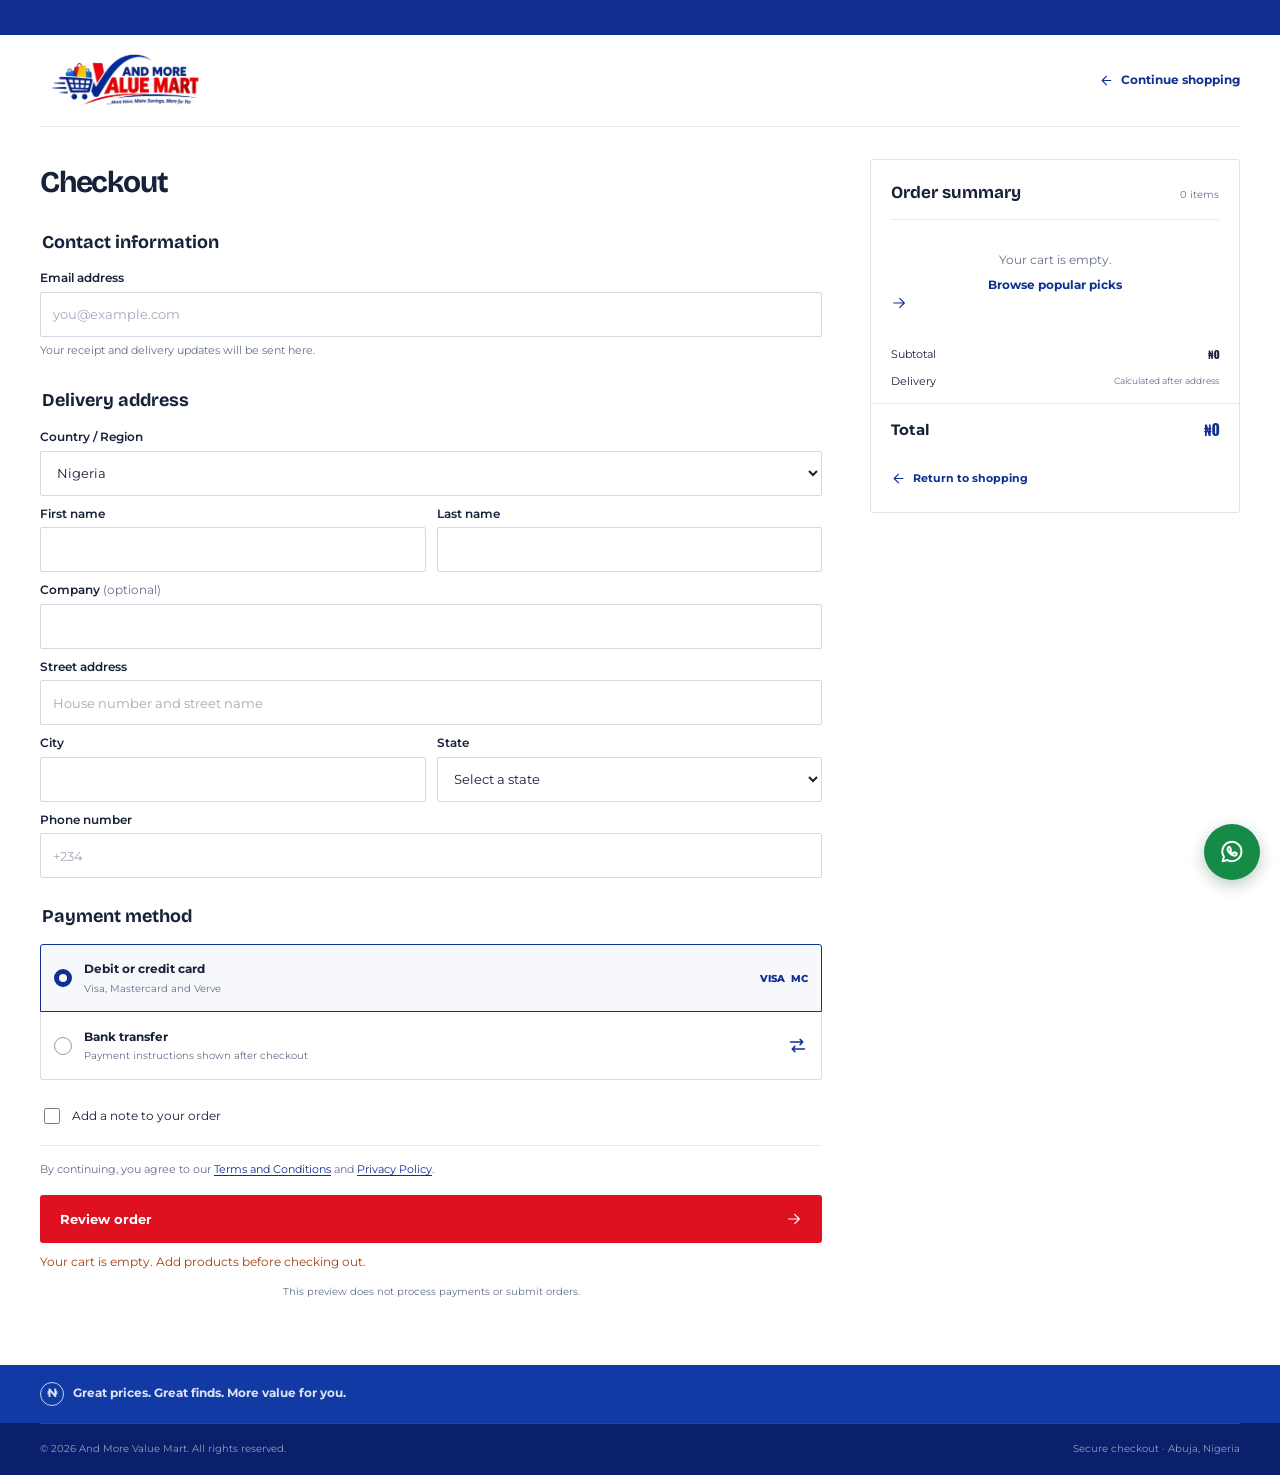
==== checkout.html @ fea3d5b2 "Build And More Value Mart storefront Co-authored-by: Copilot <223556219+Copilot@users.noreply.github" ====
<!doctype html>
<html lang="en">
<head>
  <meta charset="utf-8">
  <meta name="viewport" content="width=device-width, initial-scale=1">
  <meta name="theme-color" content="#102f91">
  <link rel="icon" type="image/png" href="favicon.png">
  <meta name="description" content="Review your And More Value Mart cart and enter your delivery details.">
  <title>Checkout | And More Value Mart</title>
  <link rel="preconnect" href="https://fonts.googleapis.com">
  <link rel="preconnect" href="https://fonts.gstatic.com" crossorigin>
  <link href="https://fonts.googleapis.com/css2?family=Anton&family=Bricolage+Grotesque:opsz,wght@12..96,400..800&family=Montserrat:wght@400;500;600;700;800&display=swap" rel="stylesheet">
  <link rel="stylesheet" href="styles.css">
  <link rel="stylesheet" href="checkout.css">
  <script src="cart-storage.js" defer></script>
  <script src="checkout.js" defer></script>
</head>
<body>
  <div class="announcement checkout-announcement">
    <div class="container announcement-inner">
      <p><a class="announcement-whatsapp" href="https://wa.me/2348033351931" target="_blank" rel="noopener noreferrer" aria-label="Chat with us on WhatsApp at 08033351931"><svg viewBox="0 0 24 24" aria-hidden="true"><path d="M20.1 11.6a8.2 8.2 0 0 1-12 7.3L4 20l1.1-3.9a8.2 8.2 0 1 1 15-4.5Z"/><path d="M8.7 8.1c.2-.4.4-.5.7-.5h.4c.2 0 .4.1.5.4l.7 1.6c.1.2.1.4 0 .6l-.5.6c-.2.2-.2.4 0 .6.4.7 1.1 1.3 1.8 1.7.2.1.4.1.6-.1l.6-.7c.2-.2.4-.2.6-.1l1.5.7c.3.1.4.3.4.5 0 .4-.2 1.1-.7 1.4-.5.4-1.1.5-1.7.3-1-.3-2.1-.8-3.3-1.9-1.2-1.1-1.9-2.3-2.1-3.2-.2-.6 0-1.2.3-1.6Z"/></svg><span>WhatsApp&nbsp; 08033351931</span></a></p>
    </div>
  </div>

  <header class="site-header">
    <div class="container checkout-header">
      <a class="brand" href="index.html" aria-label="And More Value Mart home"><img src="andmoreLogo2.png" alt="And More Value Mart"></a>
      <a class="checkout-back" href="products.html"><svg class="ui-icon arrow-back" viewBox="0 0 24 24" aria-hidden="true"><path d="M19 12H5m7-7-7 7 7 7"></path></svg> Continue shopping</a>
    </div>
  </header>

  <main class="container checkout-main">
    <div class="checkout-layout">
      <section class="checkout-details" aria-labelledby="contact-title">
        <h1 id="contact-title">Checkout</h1>
        <form id="checkout-form">
          <fieldset class="checkout-fieldset">
            <legend>Contact information</legend>
            <label class="field-label" for="email">Email address</label>
            <input id="email" name="email" type="email" autocomplete="email" placeholder="you@example.com" required>
            <p class="field-note">Your receipt and delivery updates will be sent here.</p>
          </fieldset>

          <fieldset class="checkout-fieldset">
            <legend>Delivery address</legend>
            <label class="field-label" for="country">Country / Region</label>
            <select id="country" name="country" autocomplete="country-name" required>
              <option value="Nigeria" selected>Nigeria</option>
            </select>
            <div class="field-row">
              <div><label class="field-label" for="first-name">First name</label><input id="first-name" name="firstName" autocomplete="given-name" required></div>
              <div><label class="field-label" for="last-name">Last name</label><input id="last-name" name="lastName" autocomplete="family-name" required></div>
            </div>
            <label class="field-label" for="company">Company <span>(optional)</span></label>
            <input id="company" name="company" autocomplete="organization">
            <label class="field-label" for="address">Street address</label>
            <input id="address" name="address" autocomplete="street-address" placeholder="House number and street name" required>
            <div class="field-row">
              <div><label class="field-label" for="city">City</label><input id="city" name="city" autocomplete="address-level2" required></div>
              <div><label class="field-label" for="state">State</label>
                <select id="state" name="state" autocomplete="address-level1" required>
                  <option value="">Select a state</option>
                  <option>Abuja (FCT)</option><option>Abia</option><option>Adamawa</option><option>Akwa Ibom</option><option>Anambra</option><option>Bauchi</option><option>Bayelsa</option><option>Benue</option><option>Borno</option><option>Cross River</option><option>Delta</option><option>Ebonyi</option><option>Edo</option><option>Ekiti</option><option>Enugu</option><option>Gombe</option><option>Imo</option><option>Jigawa</option><option>Kaduna</option><option>Kano</option><option>Katsina</option><option>Kebbi</option><option>Kogi</option><option>Kwara</option><option>Lagos</option><option>Nasarawa</option><option>Niger</option><option>Ogun</option><option>Ondo</option><option>Osun</option><option>Oyo</option><option>Plateau</option><option>Rivers</option><option>Sokoto</option><option>Taraba</option><option>Yobe</option><option>Zamfara</option>
                </select>
              </div>
            </div>
            <label class="field-label" for="phone">Phone number</label>
            <input id="phone" name="phone" type="tel" autocomplete="tel" placeholder="+234" required>
          </fieldset>

          <fieldset class="checkout-fieldset payment-fieldset">
            <legend>Payment method</legend>
            <label class="payment-option">
              <input type="radio" name="payment" value="card" checked>
              <span class="radio-mark" aria-hidden="true"></span>
              <span><strong>Debit or credit card</strong><small>Visa, Mastercard and Verve</small></span>
              <span class="payment-card-icons" aria-hidden="true">VISA&nbsp; MC</span>
            </label>
            <label class="payment-option">
              <input type="radio" name="payment" value="transfer">
              <span class="radio-mark" aria-hidden="true"></span>
              <span><strong>Bank transfer</strong><small>Payment instructions shown after checkout</small></span>
              <svg class="ui-icon transfer-icon" viewBox="0 0 24 24" aria-hidden="true"><path d="M4 8h14l-3-3m3 3-3 3M20 16H6l3 3m-3-3 3-3"></path></svg>
            </label>
          </fieldset>

          <label class="order-note"><input type="checkbox" name="orderNote"><span>Add a note to your order</span></label>
          <p class="terms-note">By continuing, you agree to our <a href="#terms">Terms and Conditions</a> and <a href="#privacy">Privacy Policy</a>.</p>
          <button class="button button-red place-order" type="submit">Review order <svg class="ui-icon" aria-hidden="true" viewBox="0 0 24 24"><path d="M4 12h15M13 5l7 7-7 7"></path></svg></button>
          <p class="checkout-message" aria-live="polite"></p>
          <p class="prototype-note">This preview does not process payments or submit orders.</p>
        </form>
      </section>

      <aside class="order-summary" aria-labelledby="summary-title">
        <div class="summary-heading"><h2 id="summary-title">Order summary</h2><span class="summary-count">0 items</span></div>
        <div class="order-items"></div>
        <div class="summary-empty" hidden>
          <p>Your cart is empty.</p>
          <a href="products.html">Browse popular picks <svg class="ui-icon" aria-hidden="true" viewBox="0 0 24 24"><path d="M4 12h15M13 5l7 7-7 7"></path></svg></a>
        </div>
        <div class="summary-totals">
          <div><span>Subtotal</span><strong class="summary-subtotal">₦0</strong></div>
          <div><span>Delivery</span><span>Calculated after address</span></div>
          <div class="summary-total"><strong>Total</strong><strong class="summary-total-amount">₦0</strong></div>
        </div>
        <a class="summary-back" href="products.html"><svg class="ui-icon arrow-back" viewBox="0 0 24 24" aria-hidden="true"><path d="M19 12H5m7-7-7 7 7 7"></path></svg> Return to shopping</a>
      </aside>
    </div>
  </main>

  <footer class="site-footer checkout-footer">
    <div class="footer-benefit"><div class="container footer-benefit-inner"><span class="footer-coin" aria-hidden="true">₦</span><strong>Great prices. Great finds. More value for you.</strong></div></div>
    <div class="container footer-bottom"><span>© 2026 And More Value Mart. All rights reserved.</span><span>Secure checkout · Abuja, Nigeria</span></div>
  </footer>
  <a class="whatsapp-float" href="https://wa.me/2348033351931" target="_blank" rel="noopener noreferrer" aria-label="Chat with And More Value Mart on WhatsApp at 08033351931" title="Chat with us on WhatsApp"><svg viewBox="0 0 24 24" aria-hidden="true"><path d="M20.1 11.6a8.2 8.2 0 0 1-12 7.3L4 20l1.1-3.9a8.2 8.2 0 1 1 15-4.5Z"/><path d="M8.7 8.1c.2-.4.4-.5.7-.5h.4c.2 0 .4.1.5.4l.7 1.6c.1.2.1.4 0 .6l-.5.6c-.2.2-.2.4 0 .6.4.7 1.1 1.3 1.8 1.7.2.1.4.1.6-.1l.6-.7c.2-.2.4-.2.6-.1l1.5.7c.3.1.4.3.4.5 0 .4-.2 1.1-.7 1.4-.5.4-1.1.5-1.7.3-1-.3-2.1-.8-3.3-1.9-1.2-1.1-1.9-2.3-2.1-3.2-.2-.6 0-1.2.3-1.6Z"/></svg></a>
</body>
</html>
---- styles.css ----
:root {
  color-scheme: light;
  --font-body: "Montserrat", "Segoe UI", Arial, sans-serif;
  --font-heading: "Bricolage Grotesque", "Montserrat", sans-serif;
  --font-accent: "Anton", Impact, sans-serif;
  --navy: #102f91;
  --navy-deep: #0b206b;
  --blue: #1d46b8;
  --red: #df101f;
  --green: #188a47;
  --yellow: #ffd21e;
  --ink: #17213a;
  --muted: #64708a;
  --line: #e8ebf2;
  --surface: #f7f8fb;
  --white: #fff;
  --radius: 16px;
  --shadow: 0 12px 32px rgba(21, 39, 84, .09);
  --resize-dur: 300ms;
  --resize-ease: cubic-bezier(0.22, 1, 0.36, 1);
  --digit-dur: 500ms;
  --digit-distance: 8px;
  --digit-stagger: 70ms;
  --digit-blur: 2px;
  --digit-ease: cubic-bezier(0.34, 1.45, 0.64, 1);
  --digit-dir-x: 0;
  --digit-dir-y: 1;
  --badge-slide-dur: 260ms;
  --badge-pop-dur: 500ms;
  --badge-pop-close-dur: 180ms;
  --badge-fade-dur: 400ms;
  --badge-fade-close-dur: 180ms;
  --badge-blur: 2px;
  --badge-offset-x: -8.2px;
  --badge-offset-y: 12.4px;
  --badge-slide-ease: cubic-bezier(0.22, 1, 0.36, 1);
  --badge-pop-ease: cubic-bezier(0.34, 1.36, 0.64, 1);
  --badge-close-ease: cubic-bezier(0.4, 0, 0.2, 1);
  --text-swap-dur: 200ms;
  --text-swap-translate-y: 8px;
  --text-swap-blur: 2px;
  --text-swap-ease: ease-out;
  --dropdown-open-dur: 250ms;
  --dropdown-close-dur: 150ms;
  --dropdown-pre-scale: 0.97;
  --dropdown-closing-scale: 0.99;
  --dropdown-ease: cubic-bezier(0.22, 1, 0.36, 1);
  --modal-open-dur: 250ms;
  --modal-close-dur: 150ms;
  --modal-scale: 0.96;
  --modal-scale-close: 0.96;
  --modal-ease: cubic-bezier(0.22, 1, 0.36, 1);
  --panel-open-dur: 400ms;
  --panel-close-dur: 350ms;
  --panel-translate-y: 100px;
  --panel-blur: 2px;
  --panel-ease: cubic-bezier(0.22, 1, 0.36, 1);
  --page-slide-dur: 200ms;
  --page-fade-dur: 200ms;
  --page-slide-distance: 8px;
  --page-blur: 3px;
  --page-stagger: 0ms;
  --page-exit-enabled: 1;
  --page-slide-ease: cubic-bezier(0.22, 1, 0.36, 1);
  --page-fade-ease: cubic-bezier(0.22, 1, 0.36, 1);
  --icon-swap-dur: 200ms;
  --icon-swap-blur: 2px;
  --icon-swap-start-scale: 0.25;
  --icon-swap-ease: ease-in-out;
  --check-opacity-dur: 550ms;
  --check-rotate-dur: 550ms;
  --check-rotate-from: 80deg;
  --check-bob-dur: 450ms;
  --check-y-amount: 40px;
  --check-blur-dur: 500ms;
  --check-blur-from: 10px;
  --check-path-dur: 550ms;
  --check-path-delay: 80ms;
  --check-ease-out: cubic-bezier(0.22, 1, 0.36, 1);
  --check-ease-opacity: cubic-bezier(0.22, 1, 0.36, 1);
  --check-ease-rotate: cubic-bezier(0.22, 1, 0.36, 1);
  --check-ease-bob: cubic-bezier(0.34, 1.35, 0.64, 1);
  --check-ease-path: cubic-bezier(0.22, 1, 0.36, 1);
  --avatar-lift: -4px;
  --avatar-dur: 320ms;
  --avatar-scale: 1.05;
  --avatar-falloff: 0.45;
  --avatar-ease-in: cubic-bezier(0.22, 1, 0.36, 1);
  --avatar-ease-out: cubic-bezier(0.34, 3.85, 0.64, 1);
  --shake-distance: 6px;
  --shake-overshoot: 4px;
  --shake-dur-a: 80ms;
  --shake-dur-b: 60ms;
  --shake-ease: cubic-bezier(0.22, 1, 0.36, 1);
  --revert-hold: 3000ms;
  --revert-dur: 280ms;
}

* { box-sizing: border-box; }
html { scroll-behavior: smooth; scroll-padding-top: 24px; }
h1, h2, h3, h4, h5, h6 { font-family: var(--font-heading); }
body { margin: 0; color: var(--ink); background: var(--white); font-family: var(--font-body); font-size: 15px; line-height: 1.55; -webkit-font-smoothing: antialiased; }
button, input, select { font: inherit; }
button, a { -webkit-tap-highlight-color: transparent; }
a { color: inherit; text-decoration: none; }
button { color: inherit; }
img { display: block; max-width: 100%; }
.icon-definitions { position: absolute; width: 0; height: 0; overflow: hidden; }
.ui-icon { display: block; width: 16px; height: 16px; flex: 0 0 auto; fill: none; stroke: currentColor; stroke-width: 1.7; stroke-linecap: round; stroke-linejoin: round; }
button > svg { display: block; flex: 0 0 auto; }
.container { width: min(1200px, calc(100% - 48px)); margin-inline: auto; }
.visually-hidden { position: absolute; width: 1px; height: 1px; padding: 0; margin: -1px; overflow: hidden; clip: rect(0, 0, 0, 0); white-space: nowrap; border: 0; }
@view-transition { navigation: auto; }
::view-transition-old(root) { animation: page-transition-out 160ms ease both; }
::view-transition-new(root) { animation: page-transition-in 300ms cubic-bezier(.22, 1, .36, 1) both; }
@keyframes page-transition-out { to { opacity: 0; } }
@keyframes page-transition-in { from { opacity: 0; transform: translateY(8px); } to { opacity: 1; transform: translateY(0); } }

.announcement { background: var(--navy); color: rgba(255,255,255,.92); font-size: 12px; }
.announcement-inner { display: flex; justify-content: flex-end; gap: 30px; min-height: 35px; align-items: center; }
.announcement p { margin: 0; }
.announcement a { color: #ffe15a; font-weight: 700; }
.announcement .announcement-whatsapp { display: inline-flex; align-items: center; gap: 7px; padding: 5px 9px; color: #fff; background: #168a47; border-radius: 3px; font-size: 11px; line-height: 1.2; transition: background .18s, transform .18s; }
.announcement-whatsapp:hover { color: #fff; background: #116d37; transform: translateY(-1px); }
.announcement-whatsapp svg { width: 16px; height: 16px; flex: 0 0 auto; fill: none; stroke: currentColor; stroke-width: 1.7; stroke-linecap: round; stroke-linejoin: round; }
.whatsapp-float { position: fixed; right: 20px; bottom: 20px; z-index: 18; width: 56px; height: 56px; display: grid; place-items: center; color: #fff; background: #168a47; border-radius: 50%; box-shadow: 0 5px 16px rgba(13,73,43,.28); transition: transform .2s, background .2s, box-shadow .2s; }
.whatsapp-float:hover { background: #116d37; box-shadow: 0 8px 20px rgba(13,73,43,.34); transform: translateY(-3px); }
.whatsapp-float:focus-visible { outline: 3px solid #102f91; outline-offset: 3px; }
.whatsapp-float svg { width: 28px; height: 28px; fill: none; stroke: currentColor; stroke-width: 1.7; stroke-linecap: round; stroke-linejoin: round; }

.site-header { position: relative; z-index: 5; background: var(--white); }
.header-main { min-height: 100px; display: flex; align-items: center; gap: 24px; }
.brand { flex: 0 0 195px; display: flex; align-items: center; }
.brand img { width: 182px; height: 86px; object-fit: contain; }
.location-control { position: relative; flex: 0 0 183px; height: 48px; }
.location-picker { width: 100%; height: 48px; min-height: 48px; display: flex; align-items: center; gap: 10px; padding: 0 12px; background: #fff; border: 1px solid var(--line); border-radius: 4px; text-align: left; cursor: pointer; }
.location-icon { width: 19px; height: 19px; color: var(--red); }
.location-copy { display: grid; line-height: 1.3; }
.location-copy small { color: var(--muted); font-size: 10px; }
.location-copy strong { font-size: 12px; font-weight: 700; }
.location-chevron { width: 14px; height: 14px; margin-left: auto; color: var(--navy); transition: transform .18s; }
.location-picker[aria-expanded="true"] .location-chevron, .nav-dropdown-toggle[aria-expanded="true"] .dropdown-chevron { transform: rotate(180deg); }
.location-menu, .nav-dropdown-menu { position: absolute; z-index: 8; top: calc(100% + 5px); left: 0; min-width: 210px; padding: 7px; background: #fff; border: 1px solid var(--line); border-radius: 0 0 3px 3px; box-shadow: 0 10px 24px rgba(15,35,86,.14); }
.location-menu { width: min(320px, calc(100vw - 32px)); }
.t-dropdown {
  transform-origin: top left;
  transform: scale(var(--dropdown-pre-scale));
  opacity: 0;
  pointer-events: none;
  transition:
    transform var(--dropdown-open-dur) var(--dropdown-ease),
    opacity   var(--dropdown-open-dur) var(--dropdown-ease);
  will-change: transform, opacity;
}
.t-dropdown[data-origin="top-right"]     { transform-origin: top right; }
.t-dropdown[data-origin="top-center"]    { transform-origin: top center; }
.t-dropdown[data-origin="bottom-left"]   { transform-origin: bottom left; }
.t-dropdown[data-origin="bottom-center"] { transform-origin: bottom center; }
.t-dropdown[data-origin="bottom-right"]  { transform-origin: bottom right; }
.t-dropdown.is-open { transform: scale(1); opacity: 1; pointer-events: auto; }
.t-dropdown.is-closing {
  transform: scale(var(--dropdown-closing-scale));
  opacity: 0;
  pointer-events: none;
  transition:
    transform var(--dropdown-close-dur) var(--dropdown-ease),
    opacity   var(--dropdown-close-dur) var(--dropdown-ease);
}
@media (prefers-reduced-motion: reduce) { .t-dropdown { transition: none !important; } }
.dropdown-label { display: block; padding: 8px 9px 5px; color: var(--muted); font-size: 10px; font-weight: 700; text-transform: uppercase; letter-spacing: .08em; }
.location-menu button, .nav-dropdown-menu a { width: 100%; display: flex; align-items: center; justify-content: space-between; gap: 10px; padding: 9px; color: var(--ink); background: transparent; border: 0; border-radius: 2px; text-align: left; font-size: 12px; cursor: pointer; }
.location-menu button { align-items: flex-start; }
.location-option-copy { display: grid; gap: 3px; }
.location-option-copy strong { font-size: 12px; line-height: 1.2; }
.location-option-copy small { color: var(--muted); font-size: 10px; line-height: 1.35; }
.location-menu button:hover, .nav-dropdown-menu a:hover { color: var(--navy); background: #f2f5ff; }
.location-search { display: block; padding: 5px 7px 8px; }
.location-search input { width: 100%; min-height: 34px; padding: 0 9px; border: 1px solid var(--line); border-radius: 2px; outline: 0; font-size: 11px; }
.location-search input:focus { border-color: var(--navy); }
.location-no-results { margin: 0; padding: 8px 9px; color: var(--muted); font-size: 11px; }
.search { display: flex; flex: 1; min-width: 100px; height: 48px; background: #f4f5f8; border: 1px solid transparent; border-radius: 4px; overflow: hidden; transition: border-color .2s, box-shadow .2s; }
.search:focus-within { border-color: #9aabdf; box-shadow: 0 0 0 3px rgba(29,70,184,.08); }
.search input { width: 100%; min-width: 0; padding: 0 17px; color: var(--ink); background: transparent; border: 0; outline: 0; font-size: 13px; }
.search input::placeholder { color: #9299aa; }
.search button { display: grid; place-items: center; flex: 0 0 48px; background: transparent; border: 0; cursor: pointer; }
.search svg { width: 20px; fill: none; stroke: var(--navy); stroke-width: 1.8; }
.header-actions { display: flex; align-items: center; gap: 12px; }
.cart-header-total { color: var(--ink); font-size: 12px; font-weight: 700; white-space: nowrap; }
.t-digit-group { display: inline-flex; align-items: baseline; }
.t-digit { display: inline-block; will-change: transform, opacity, filter; }
.t-digit-group.is-animating .t-digit { animation: t-digit-pop-in var(--digit-dur) var(--digit-ease) both; }
.t-digit-group.is-animating .t-digit[data-stagger="1"] { animation-delay: var(--digit-stagger); }
.t-digit-group.is-animating .t-digit[data-stagger="2"] { animation-delay: calc(var(--digit-stagger) * 2); }
@keyframes t-digit-pop-in {
  0% {
    transform: translate(
      calc(var(--digit-distance) * var(--digit-dir-x)),
      calc(var(--digit-distance) * var(--digit-dir-y))
    );
    opacity: 0;
    filter: blur(var(--digit-blur));
  }
  100% { transform: translate(0, 0); opacity: 1; filter: blur(0); }
}
@media (prefers-reduced-motion: reduce) { .t-digit-group .t-digit { animation: none !important; } }
.account-link, .cart-button { height: 44px; display: inline-flex; align-items: center; justify-content: center; }
.account-link { width: 44px; border: 1px solid var(--line); border-radius: 50%; }
.account-link svg, .cart-button svg { width: 20px; height: 20px; fill: none; stroke: var(--navy); stroke-width: 1.7; stroke-linecap: round; stroke-linejoin: round; }
.cart-button { position: relative; gap: 7px; padding: 0 10px; background: transparent; border: 0; cursor: pointer; font-size: 12px; font-weight: 700; }
.cart-count { position: absolute; top: 0; right: 0; display: grid; place-items: center; min-width: 19px; height: 19px; padding: 0 4px; color: #fff; background: var(--red); border: 2px solid #fff; border-radius: 12px; font-size: 10px; }
.menu-toggle { display: none; }
.main-nav { border-top: 1px solid #f0f1f5; border-bottom: 1px solid var(--line); }
.nav-inner { display: flex; align-items: center; justify-content: center; gap: 25px; min-height: 49px; }
.nav-link { position: relative; display: flex; align-items: center; min-height: 34px; padding-inline: 10px; color: #343d55; border-radius: 4px; box-shadow: none; font-size: 12px; font-weight: 700; text-transform: uppercase; letter-spacing: .035em; }
.nav-link:focus-visible { outline: 2px solid #8398dc; outline-offset: 2px; }
.nav-dropdown { position: relative; }
.nav-dropdown-toggle { gap: 6px; padding: 0 10px; background: transparent; border: 0; cursor: pointer; }
.dropdown-chevron { width: 13px; height: 13px; transition: transform .18s; }
.nav-dropdown-menu { top: 100%; min-width: 220px; border-radius: 0 0 3px 3px; }
.nav-dropdown-menu.department-menu { min-width: 285px; }
.nav-dropdown-menu a { min-height: 35px; text-transform: none; letter-spacing: 0; }
.nav-dropdown-menu a.mobile-departments-all { display: none; }
.nav-dropdown-menu .ui-icon { width: 14px; height: 14px; }
.nav-link::after { display: none; }
.nav-link:hover, .nav-link.active, .nav-dropdown-toggle[aria-expanded="true"] { color: var(--navy); background: #eaf0ff; }
.nav-note { color: var(--muted); font-size: 11px; }
.nav-note span { color: #e1aa00; }

.hero { position: relative; width: 100%; min-height: 450px; margin: 0; overflow: hidden; background: #243d57; isolation: isolate; }
.hero-slide { position: absolute; inset: 0; z-index: 0; visibility: hidden; opacity: 0; transition: opacity .55s ease, visibility .55s ease; }
.hero-slide.is-active { visibility: visible; opacity: 1; }
.hero-image, .hero-shade { position: absolute; inset: 0; }
.hero-image { width: 100%; height: 100%; object-fit: cover; object-position: center 48%; transform: scale(1.015); }
.hero-shade { background: linear-gradient(90deg, rgba(9,24,57,.86) 0%, rgba(12,30,61,.7) 38%, rgba(12,30,61,.17) 75%, rgba(12,30,61,.04) 100%); }
.hero-content { position: relative; z-index: 1; width: min(1200px, calc(100% - 48px)); min-height: 100%; max-width: 1200px; display: flex; flex-direction: column; align-items: flex-start; justify-content: center; margin-inline: auto; padding: 48px 0; color: #fff; }
.eyebrow, .promo-kicker, .newsletter-kicker { display: inline-flex; align-items: center; gap: 8px; color: #ffe17c; font-size: 11px; font-weight: 700; text-transform: uppercase; letter-spacing: .12em; }
.eyebrow-dot { width: 7px; height: 7px; border-radius: 50%; background: var(--yellow); box-shadow: 0 0 0 4px rgba(255,210,30,.19); }
h1, h2, h3, p { margin-top: 0; }
.hero h1, .hero h2 { margin: 18px 0 13px; font-family: var(--font-body); font-size: clamp(42px, 5.4vw, 66px); font-weight: 800; line-height: 1.03; letter-spacing: -.055em; }
.hero h1 span, .hero h2 span { color: #ffd83e; }
.hero-content > p { max-width: 390px; margin-bottom: 24px; color: rgba(255,255,255,.88); font-size: 15px; line-height: 1.7; }
.button { min-height: 46px; display: inline-flex; align-items: center; justify-content: center; gap: 16px; padding: 0 20px; border: 0; border-radius: 3px; font-size: 13px; font-weight: 700; cursor: pointer; transition: transform .2s, box-shadow .2s, background .2s; }
.button:hover { transform: translateY(-2px); box-shadow: 0 7px 18px rgba(10,25,60,.18); }
.button-red { color: #fff; background: var(--red); }
.button-red:hover { background: #c70d1a; }
.hero-shop-button, .hero-shop-button:hover { color: #fff; background: var(--green); }
.hero-shop-button:hover { background: #116d37; }
.hero-shop-button { align-self: flex-start; }
.hero-proof { display: flex; align-items: center; gap: 7px; margin-top: 18px; color: rgba(255,255,255,.84); font-size: 11px; }
.hero-proof span { display: grid; place-items: center; width: 17px; height: 17px; color: var(--navy-deep); background: #ffda3b; border-radius: 50%; font-size: 11px; font-weight: 800; }
.hero-badge { position: absolute; right: 40px; bottom: 39px; z-index: 2; display: grid; place-content: center; width: 94px; height: 94px; color: var(--navy); background: var(--yellow); border: 4px solid rgba(255,255,255,.65); border-radius: 50%; box-shadow: 0 6px 20px rgba(0,0,0,.2); text-align: center; transform: rotate(9deg); }
.hero-badge strong { font-family: var(--font-body); font-size: 18px; font-weight: 800; line-height: 1.1; }
.hero-badge span { font-size: 9px; }
.hero-pagination { position: absolute; right: 0; bottom: 9px; left: 0; z-index: 2; display: flex; justify-content: center; gap: 3px; }
.hero-pagination button { width: 30px; height: 26px; display: grid; place-items: center; padding: 0; background: transparent; border: 0; cursor: pointer; }
.hero-pagination button::after { width: 6px; height: 6px; content: ""; background: rgba(255,255,255,.55); border-radius: 8px; transition: width .2s ease, background .2s ease; }
.hero-pagination button[aria-current="true"]::after { width: 22px; background: #fff; }
.hero-pagination button:focus-visible { outline: 2px solid #fff; outline-offset: -2px; border-radius: 3px; }
@media (prefers-reduced-motion: reduce) { .hero-slide, .hero-pagination button::after { transition: none; } }

.benefits { display: grid; grid-template-columns: repeat(3, 1fr); margin-top: 22px; padding: 21px 30px; border: 1px solid var(--line); border-radius: 5px; box-shadow: 0 4px 16px rgba(24,43,86,.035); }
.benefit { display: flex; align-items: center; justify-content: center; gap: 12px; min-width: 0; }
.benefit + .benefit { border-left: 1px solid var(--line); }
.benefit-icon { display: grid; place-items: center; width: 40px; height: 40px; color: var(--navy); background: #eef2ff; border-radius: 50%; font-size: 20px; font-weight: 700; }
.benefit div { display: grid; line-height: 1.4; }
.benefit strong { font-size: 12px; }
.benefit div span { color: var(--muted); font-size: 11px; }

.section { padding-top: 70px; }
.section-heading { display: flex; align-items: end; justify-content: space-between; gap: 24px; margin-bottom: 23px; }
.section-kicker { display: block; margin-bottom: 5px; color: var(--red); font-size: 10px; font-weight: 700; text-transform: uppercase; letter-spacing: .13em; }
.section-heading h2, .newsletter h2 { margin: 0; font-family: var(--font-heading); font-size: 29px; font-weight: 800; line-height: 1.2; letter-spacing: -.04em; }
.breadcrumb { display: flex; align-items: center; gap: 9px; margin-bottom: 24px; color: #8790a3; font-size: 11px; text-transform: uppercase; }
.breadcrumb a { color: var(--navy); font-weight: 700; }
.breadcrumb-chevron { width: 12px; height: 12px; color: #abb3c2; }
.department-directory { min-height: 65vh; padding-bottom: 72px; }
.department-directory .section-heading > p { margin: 0; color: var(--muted); font-size: 12px; }
.department-directory h1, .department-detail h1 { margin: 0; font-family: var(--font-heading); font-size: 31px; font-weight: 800; letter-spacing: -.04em; }
.department-detail { min-height: 65vh; padding-top: 18px; padding-bottom: 72px; }
.department-detail .breadcrumb { margin-bottom: 12px; }
.department-title { margin-bottom: 24px; }
.department-description { margin: 9px 0 0; color: var(--muted); font-size: 14px; }
.department-toast { min-height: 20px; margin: 14px 0 0; color: #21864b; font-size: 12px; }
.department-card { color: var(--ink); text-decoration: none; }
.text-link { display: inline-flex; align-items: center; gap: 8px; color: var(--navy); font-size: 12px; font-weight: 700; }
.text-link:hover { color: var(--red); }
.department-grid { display: grid; grid-template-columns: repeat(4, minmax(0, 1fr)); border-top: 1px solid var(--line); border-left: 1px solid var(--line); }
.department-card { min-width: 0; min-height: 105px; display: flex; flex-direction: column; align-items: center; justify-content: center; gap: 10px; padding: 13px 10px; background: #fff; border: 0; border-right: 1px solid var(--line); border-bottom: 1px solid var(--line); font-size: 12px; font-weight: 600; text-align: center; cursor: pointer; transition: background .18s, color .18s; }
.department-card:hover { color: var(--navy); background: #f5f7fc; }
.department-card small { color: var(--muted); font-size: 10px; font-weight: 500; white-space: nowrap; }
.department-icon { width: 48px; height: 48px; display: grid; place-items: center; color: var(--navy); background: #f5f7fc; }
.department-icon .ui-icon { width: 24px; height: 24px; }
.home-categories { padding-top: 30px; }
.home-categories .section-heading { align-items: center; margin-bottom: 15px; padding-bottom: 12px; border-bottom: 1px solid var(--line); }
.home-categories .section-heading h2 { font-family: var(--font-heading); font-size: 17px; font-weight: 700; letter-spacing: -.02em; text-transform: uppercase; }
.home-category-grid { display: grid; grid-template-columns: repeat(5, minmax(0, 1fr)); border-top: 1px solid var(--line); border-left: 1px solid var(--line); }
.home-category { min-width: 0; min-height: 103px; display: grid; grid-template-columns: 42px minmax(0, 1fr); grid-template-rows: max-content max-content; align-content: center; align-items: center; column-gap: 9px; padding: 12px 10px; border-right: 1px solid var(--line); border-bottom: 1px solid var(--line); transition: background .18s; }
.home-category:hover { background: #f7f9ff; }
.home-category-icon { grid-row: 1 / 3; width: 40px; height: 48px; display: grid; place-items: center; color: var(--navy); background: #f4f6fb; }
.home-category-icon svg { width: 28px; height: 28px; fill: none; stroke: currentColor; stroke-width: 1.6; stroke-linecap: round; stroke-linejoin: round; }
.home-category strong { align-self: end; font-size: 11px; line-height: 1.35; }
.home-category small { align-self: start; color: var(--muted); font-size: 9px; }
.promo-cards { display: grid; grid-template-columns: repeat(3, minmax(0, 1fr)); gap: 18px; margin-top: 23px; }
.promo-card { position: relative; min-height: 142px; display: flex; flex-direction: column; justify-content: flex-end; gap: 2px; padding: 18px 18px 15px; overflow: hidden; color: #fff; background: linear-gradient(115deg, #e96714, #ffae21); border: 1px solid rgba(17,34,72,.14); border-radius: 4px; box-shadow: 0 3px 8px rgba(17,34,72,.19); }
.promo-card::before { position: absolute; inset: 0; content: ""; background: linear-gradient(90deg, rgba(20,25,48,.67), rgba(20,25,48,.05)); }
.promo-snacks { background: linear-gradient(120deg, #a23c12, #f8a329 55%, #84284a); }
.promo-household { background: linear-gradient(120deg, #1d7d79, #9bca85 55%, #2379b2); }
.promo-card-art { position: absolute; top: 50%; right: 20px; z-index: 1; font-size: 64px; filter: drop-shadow(0 6px 6px rgba(20,25,48,.22)); transform: translateY(-50%); }
.promo-card strong, .promo-card small { position: relative; z-index: 1; }
.promo-card strong { font-family: var(--font-heading); font-size: 15px; }
.promo-card small { max-width: 190px; color: rgba(255,255,255,.82); font-size: 10px; }
.category-card { min-width: 0; display: flex; flex-direction: column; align-items: flex-start; padding: 15px 16px 14px; overflow: hidden; background: #f7f8fc; border: 1px solid transparent; border-radius: 5px; text-align: left; cursor: pointer; transition: transform .2s, border-color .2s, box-shadow .2s; }
.category-card:hover { border-color: #dce3f6; box-shadow: var(--shadow); transform: translateY(-3px); }
.category-art { width: 100%; height: 99px; display: flex; align-items: center; justify-content: center; gap: 6px; margin-bottom: 13px; background: linear-gradient(135deg, #eaf0ff, #fff4e5); border-radius: 3px; font-size: 43px; }
.category-art span:nth-child(2) { margin-top: -19px; font-size: 36px; }
.category-drinks .category-art { background: linear-gradient(135deg, #e3f5ff, #eff4ff); }
.category-snacks .category-art { background: linear-gradient(135deg, #fff1db, #ffe9eb); }
.category-home .category-art { background: linear-gradient(135deg, #e9f4ed, #e9efff); }
.category-name { display: flex; align-items: center; justify-content: space-between; width: 100%; color: var(--ink); font-size: 14px; font-weight: 700; }
.category-name span { color: var(--navy); font-size: 16px; }
.category-caption { margin-top: 2px; color: var(--muted); font-size: 11px; }

.promo { position: relative; min-height: 290px; display: flex; align-items: center; margin-top: 63px; overflow: hidden; color: #fff; background: linear-gradient(110deg, #12399e 0%, #1d4bc3 55%, #2b58c2 100%); border-radius: 5px; }
.promo::before, .promo::after { position: absolute; content: ""; border: 1px solid rgba(255,255,255,.09); border-radius: 50%; pointer-events: none; }
.promo::before { width: 490px; height: 490px; top: -240px; right: -44px; }
.promo::after { width: 390px; height: 390px; top: -190px; right: 8px; }
.promo-copy { position: relative; z-index: 1; width: 55%; padding: 42px 0 42px 52px; }
.promo-kicker { color: #ffdf57; }
.promo h2 { margin: 9px 0 9px; font-family: var(--font-heading); font-size: 33px; line-height: 1.16; letter-spacing: -.045em; }
.promo p { max-width: 370px; margin-bottom: 17px; color: rgba(255,255,255,.82); font-size: 13px; }
.button-white { color: var(--navy); background: white; }
.button-white:hover { background: #fff5cc; }
.promo-art { position: absolute; top: 0; right: 9%; width: 41%; height: 100%; display: grid; place-items: center; }
.promo-bag { position: relative; z-index: 1; width: 212px; height: 218px; display: flex; flex-direction: column; align-items: center; justify-content: center; color: var(--navy); background: linear-gradient(155deg, #fff 0%, #f0f2f7 100%); border: 7px solid #e6e9f1; border-radius: 20px 20px 38px 38px; box-shadow: 0 18px 30px rgba(5,20,70,.28); transform: rotate(-6deg); }
.promo-bag::before { position: absolute; top: -31px; left: 50%; width: 61px; height: 42px; content: ""; border: 8px solid #e9edf6; border-bottom: 0; border-radius: 30px 30px 0 0; transform: translateX(-50%); }
.promo-bag span { font-size: 12px; font-weight: 800; }
.promo-bag strong { color: var(--red); font-family: var(--font-accent); font-size: 22px; font-weight: 400; letter-spacing: .01em; }
.promo-bag i { margin-top: 5px; color: var(--muted); font-size: 9px; }
.promo-produce { position: absolute; z-index: 2; display: grid; place-items: center; width: 60px; height: 60px; background: #fff; border-radius: 50%; box-shadow: 0 6px 16px rgba(4,20,62,.22); font-size: 34px; }
.produce-one { bottom: 37px; left: 9%; }
.produce-two { top: 44px; left: 12%; }
.produce-three { right: 7%; bottom: 49px; }
.promo-sparkle { position: absolute; color: #ffdb4a; font-size: 29px; }
.sparkle-one { top: 41px; right: 10%; }
.sparkle-two { bottom: 45px; left: 4%; font-size: 19px; }
.promo-stamp { position: absolute; z-index: 2; top: 27px; right: 36px; display: grid; place-content: center; width: 69px; height: 69px; color: #fff; background: var(--red); border: 3px dashed rgba(255,255,255,.75); border-radius: 50%; font-size: 11px; font-weight: 800; line-height: 1.2; text-align: center; transform: rotate(11deg); }

.products-section { padding-top: 24px; padding-bottom: 75px; }
.products-heading { margin-bottom: 15px; }
.products-heading .section-kicker { display: none; }
.products-heading h1, .products-heading h2 { margin: 0; font-family: var(--font-heading); font-size: 18px; letter-spacing: 0; text-transform: uppercase; }
.products-toolbar { min-height: 44px; display: flex; align-items: center; justify-content: space-between; gap: 14px; margin-bottom: 14px; padding: 5px 12px; background: #f5f6fb; }
.product-view-controls { display: flex; align-items: center; gap: 3px; }
.view-button { width: 29px; height: 30px; display: grid; place-items: center; padding: 0; color: #a7afc1; background: transparent; border: 0; cursor: pointer; }
.view-button .ui-icon, .view-button svg { width: 15px; height: 15px; fill: none; stroke: currentColor; stroke-width: 1.7; stroke-linecap: round; stroke-linejoin: round; }
.view-button.is-active { color: var(--navy); }
.toolbar-controls { display: flex; align-items: center; gap: 14px; }
.sort-control { display: flex; align-items: center; gap: 9px; color: var(--muted); font-size: 12px; }
.sort-control select, .show-control select { padding: 6px 20px 6px 8px; color: var(--ink); background: transparent; border: 0; border-radius: 2px; font-size: 11px; }
.show-control { display: flex; align-items: center; gap: 7px; padding-left: 13px; border-left: 1px solid #e3e6ee; color: var(--muted); font-size: 11px; }
.products-toolbar .search-status { flex: 1; min-height: 0; margin: 0; color: var(--muted); font-size: 11px; text-align: center; white-space: nowrap; }
.t-text-swap {
  display: inline-block;
  transform: translateY(0);
  filter: blur(0);
  opacity: 1;
  transition:
    transform var(--text-swap-dur) var(--text-swap-ease),
    filter    var(--text-swap-dur) var(--text-swap-ease),
    opacity   var(--text-swap-dur) var(--text-swap-ease);
  will-change: transform, filter, opacity;
}
.t-text-swap.is-exit {
  transform: translateY(calc(var(--text-swap-translate-y) * -1));
  filter: blur(var(--text-swap-blur));
  opacity: 0;
}
.t-text-swap.is-enter-start {
  transform: translateY(var(--text-swap-translate-y));
  filter: blur(var(--text-swap-blur));
  opacity: 0;
  transition: none;
}
@media (prefers-reduced-motion: reduce) { .t-text-swap { transition: none !important; } }
.products-toolbar .search-status:empty { display: none; }
.product-grid { display: grid; grid-template-columns: repeat(4, minmax(0, 1fr)); border-top: 1px solid var(--line); border-left: 1px solid var(--line); border-radius: 5px; overflow: hidden; }
.product-card { min-width: 0; padding: 12px; background: #fff; border-right: 1px solid var(--line); border-bottom: 1px solid var(--line); transition: background .2s; }
.product-card.in-cart { background: #cfddff; box-shadow: inset 0 0 0 2px #526fca; }
.product-card:hover { position: relative; z-index: 1; background: #fff; box-shadow: 0 4px 22px rgba(16,47,145,.08); }
.product-card.in-cart:hover { background: #cfddff; box-shadow: inset 0 0 0 2px #526fca, 0 4px 22px rgba(16,47,145,.08); }
.product-visual { position: relative; height: 176px; display: grid; place-items: center; overflow: hidden; border-radius: 3px; }
.product-visual::before { position: absolute; width: 132px; height: 132px; content: ""; background: rgba(255,255,255,.44); border-radius: 50%; }
.visual-noodles { background: linear-gradient(145deg, #fff1d2, #ffc94d); }
.visual-malt { background: linear-gradient(145deg, #fff4da, #e9b837); }
.visual-cookies { background: linear-gradient(145deg, #fff0e8, #e8c1ac); }
.visual-clean { background: linear-gradient(145deg, #e6f4f2, #a5dad3); }
.visual-rice { background: linear-gradient(145deg, #f8f2e4, #d9c8a4); }
.visual-juice { background: linear-gradient(145deg, #fff1db, #ffb84e); }
.visual-crisps { background: linear-gradient(145deg, #ffe6dd, #f7ae68); }
.visual-towels { background: linear-gradient(145deg, #edf2ff, #c3d1fa); }
.visual-tomato { background: linear-gradient(145deg, #ffe8d9, #ff9a72); }
.visual-wafer { background: linear-gradient(145deg, #f5e1d0, #bd855b); }
.visual-grape { background: linear-gradient(145deg, #f0e2ff, #c1a0e9); }
.visual-dish { background: linear-gradient(145deg, #e3f7f1, #93d6c5); }
.product-emoji { position: relative; z-index: 1; font-size: 76px; filter: drop-shadow(0 10px 7px rgba(33,38,51,.14)); transition: transform .25s; }
.product-card:hover .product-emoji { transform: translateY(-4px) scale(1.05); }
.pack-label { display: none; }
.product-tag { position: absolute; z-index: 2; top: 10px; left: 10px; padding: 5px 7px; color: #fff; background: var(--red); border-radius: 4px; font-size: 8px; font-weight: 700; letter-spacing: .05em; }
.product-tag.tag-blue { background: #2582ce; }
.product-info { padding: 12px 2px 2px; }
.stock { display: flex; align-items: center; gap: 5px; margin-bottom: 7px; color: #27884b; font-size: 10px; font-weight: 600; text-transform: uppercase; }
.stock i { width: 6px; height: 6px; background: #32b868; border-radius: 50%; }
.product-info h3 { min-height: 40px; margin: 0 0 10px; font-size: 13px; font-weight: 600; line-height: 1.45; }
.product-bottom { display: flex; align-items: center; justify-content: space-between; gap: 7px; }
.price { color: var(--red); font-family: var(--font-accent); font-size: 16px; font-weight: 400; letter-spacing: .01em; white-space: nowrap; }
.add-button { display: inline-flex; align-items: center; gap: 5px; padding: 7px 10px; color: var(--navy); background: #fff; border: 1px solid #d5def7; border-radius: 3px; font-size: 10px; font-weight: 700; cursor: pointer; transition: color .2s, background .2s, border-color .2s; white-space: nowrap; }
.add-button[hidden] { display: none; }
.add-button .ui-icon { width: 15px; height: 15px; }
.add-button:hover { color: #fff; background: var(--navy); border-color: var(--navy); }
.product-card-quantity { display: flex; align-items: center; gap: 7px; min-height: 32px; padding: 2px 3px; border: 1px solid #d5def7; border-radius: 3px; }
.product-card-quantity[hidden] { display: none; }
.product-card.in-cart .product-card-quantity { animation: quantity-control-in 180ms cubic-bezier(.22, 1, .36, 1) both; }
@keyframes quantity-control-in { from { opacity: 0; transform: scale(.94); } to { opacity: 1; transform: scale(1); } }
@media (prefers-reduced-motion: reduce) { .product-card.in-cart .product-card-quantity { animation: none !important; } }
.product-card-quantity button, .quantity-control button { display: inline-flex; align-items: center; justify-content: center; padding: 0; line-height: 0; }
.product-card-quantity button { width: 28px; height: 28px; color: var(--navy); background: #f3f6ff; border: 0; border-radius: 2px; cursor: pointer; }
.product-card-quantity button:hover { color: #fff; background: var(--navy); }
.product-card-quantity button .ui-icon, .quantity-control button .ui-icon { width: 14px; height: 14px; margin: 0; }
.product-card-quantity span { min-width: 16px; font-size: 12px; font-weight: 700; text-align: center; }
.products-footer { display: flex; align-items: center; justify-content: space-between; margin-top: 17px; color: var(--muted); font-size: 11px; }
.pagination { display: flex; align-items: center; justify-content: center; gap: 5px; margin: 23px 0 0; }
.page-button { min-width: 30px; height: 30px; display: grid; place-items: center; padding: 0 8px; color: var(--navy); background: #fff; border: 1px solid var(--line); border-radius: 3px; font-size: 11px; cursor: pointer; }
.page-button[aria-current="page"] { color: #fff; background: var(--navy); border-color: var(--navy); }
.page-button:disabled { color: #b7bdca; cursor: default; }
.product-grid.is-compact { grid-template-columns: repeat(6, minmax(0, 1fr)); }
.product-grid.is-compact .product-card { padding: 8px; }
.product-grid.is-compact .product-visual { height: 120px; }
.product-grid.is-list { grid-template-columns: 1fr; }
.product-grid.is-list .product-card { display: grid; grid-template-columns: 135px 1fr; gap: 14px; align-items: center; }
.product-grid.is-list .product-visual { height: 112px; }
.product-grid.is-list .product-info h3 { min-height: auto; }
.empty-state { padding: 45px 20px; border: 1px dashed #cbd2e2; border-radius: 10px; text-align: center; }
.empty-state > span { display: block; color: #9da9c0; font-size: 37px; }
.empty-state strong { display: block; margin-top: 6px; font-family: var(--font-heading); font-size: 18px; }
.empty-state p { margin: 6px 0 15px; color: var(--muted); font-size: 13px; }
.clear-filters { padding: 9px 14px; color: var(--navy); background: #eff3ff; border: 0; border-radius: 6px; font-size: 12px; font-weight: 700; cursor: pointer; }

.newsletter { background: #f6f7fb; border-top: 1px solid #eef0f6; }
.newsletter-inner { position: relative; min-height: 185px; display: flex; align-items: center; justify-content: space-between; gap: 30px; }
.newsletter-kicker { color: var(--red); font-size: 9px; }
.newsletter h2 { margin: 5px 0; font-size: 25px; }
.newsletter p { margin: 0; color: var(--muted); font-size: 12px; }
.newsletter-form { width: min(465px, 48%); display: flex; gap: 8px; padding: 5px; background: #fff; border: 1px solid #e4e7ef; border-radius: 4px; box-shadow: 0 4px 13px rgba(24,43,86,.04); }
.newsletter-form .button:hover { transform: none; box-shadow: none; }
.newsletter-form input { width: 100%; min-width: 0; padding: 0 10px; border: 0; outline: 0; font-size: 12px; }
.newsletter-form .button { min-height: 42px; flex: 0 0 auto; padding: 0 14px; font-size: 11px; }
.newsletter-message { position: absolute; right: 0; bottom: 15px; color: #25884c !important; }

.site-footer { color: rgba(255,255,255,.86); background: var(--navy-deep); }
.footer-benefit { background: #123aa5; }
.footer-benefit-inner { min-height: 58px; display: flex; align-items: center; gap: 9px; font-size: 12px; }
.footer-coin { display: grid; place-items: center; width: 24px; height: 24px; border: 1px solid rgba(255,255,255,.75); border-radius: 50%; font-weight: 700; }
.footer-main { display: grid; grid-template-columns: 1.35fr 1fr 1.45fr 1fr; gap: 45px; padding-top: 35px; padding-bottom: 28px; }
.footer-brand { align-self: start; width: 150px; height: 80px; display: flex; align-items: center; padding: 4px; overflow: hidden; background: #fff; border-radius: 3px; }
.footer-brand img { width: 100%; height: 100%; object-fit: contain; }
.footer-column { display: flex; flex-direction: column; align-items: flex-start; gap: 7px; color: rgba(255,255,255,.68); font-size: 11px; }
.footer-column h2 { margin: 0 0 5px; color: #fff; font-family: var(--font-heading); font-size: 13px; }
.footer-column a:hover { color: #ffe06a; }
.footer-social p { margin: 0; }
.social-links { display: flex; gap: 8px; margin-top: 4px; }
.social-links a { width: 27px; height: 27px; display: grid; place-items: center; color: var(--navy-deep); background: #fff; border-radius: 50%; font-size: 13px; font-weight: 800; }
.footer-bottom { min-height: 49px; display: flex; align-items: center; justify-content: space-between; border-top: 1px solid rgba(255,255,255,.17); color: rgba(255,255,255,.56); font-size: 10px; }

.cart-backdrop { position: fixed; z-index: 19; inset: 0; background: rgba(8,19,48,.46); opacity: 0; transition: opacity .25s; }
.cart-backdrop.visible { opacity: 1; }
.cart-drawer { position: fixed; z-index: 20; top: 0; right: 0; bottom: 0; width: min(430px, 100%); display: flex; flex-direction: column; padding: 25px; background: #fff; box-shadow: -15px 0 45px rgba(8,19,48,.16); transform: translateX(105%); transition: transform .28s ease; }
.cart-drawer.open { transform: translateX(0); }
.drawer-header { display: flex; align-items: center; justify-content: space-between; padding-bottom: 19px; border-bottom: 1px solid var(--line); }
.drawer-header h2 { margin: 0; font-family: var(--font-heading); font-size: 22px; }
.drawer-count { color: var(--muted); font-family: var(--font-body); font-size: 13px; font-weight: 500; }
.drawer-close { width: 36px; height: 36px; display: grid; place-items: center; background: #f5f6fa; border: 0; border-radius: 3px; font-size: 24px; cursor: pointer; }
.drawer-items { flex: 1; overflow: auto; }
.drawer-empty { margin-top: 25px; color: var(--muted); font-size: 13px; text-align: center; }
.drawer-item { display: grid; grid-template-columns: 55px 1fr auto; align-items: center; gap: 12px; padding: 15px 0; border-bottom: 1px solid var(--line); }
.drawer-product-icon { display: grid; place-items: center; height: 55px; background: #f2f4fa; border-radius: 8px; font-size: 29px; }
.drawer-product-name { display: block; font-size: 12px; font-weight: 700; }
.drawer-unit-price { display: block; margin-top: 3px; color: var(--muted); font-size: 11px; }
.quantity-control { display: flex; align-items: center; gap: 9px; margin-top: 7px; }
.quantity-control button { width: 28px; height: 28px; flex: 0 0 28px; color: var(--navy); background: #f1f3f8; border: 0; border-radius: 3px; cursor: pointer; }
.quantity-control span { min-width: 12px; font-size: 11px; text-align: center; }
.drawer-line-total { align-self: start; padding-top: 3px; color: var(--navy); font-size: 12px; font-weight: 700; white-space: nowrap; }
.drawer-footer { padding-top: 18px; border-top: 1px solid var(--line); }
.drawer-total { display: flex; justify-content: space-between; font-size: 14px; font-weight: 700; }
.drawer-total strong { color: var(--navy); font-family: var(--font-accent); font-size: 18px; font-weight: 400; letter-spacing: .01em; }
.drawer-footer > p { margin: 4px 0 15px; color: var(--muted); font-size: 11px; }
.checkout-button { width: 100%; justify-content: space-between; }
.whatsapp-order-button { width: 100%; justify-content: center; margin-top: 8px; color: #fff; background: #168a47; }
.whatsapp-order-button:hover { color: #fff; background: #116d37; }
.whatsapp-order-button[hidden] { display: none; }
.continue-shopping { width: 100%; margin-top: 10px; padding: 9px; color: var(--navy); background: transparent; border: 0; font-size: 12px; font-weight: 700; cursor: pointer; }
.toast { position: fixed; z-index: 30; right: 24px; bottom: 24px; padding: 13px 18px; color: #fff; background: #17213a; border-radius: 8px; box-shadow: var(--shadow); font-size: 12px; opacity: 0; pointer-events: none; transform: translateY(10px); transition: opacity .2s, transform .2s; }
.toast.visible { opacity: 1; transform: translateY(0); }
.no-scroll { overflow: hidden; }

@media (max-width: 920px) {
  .container { width: min(100% - 36px, 760px); }
  .header-main { min-height: 84px; gap: 15px; }
  .brand { flex-basis: 145px; }
  .brand img { width: 142px; height: 72px; }
  .location-control { flex-basis: 155px; }
  .location-picker { padding: 0 8px; }
  .nav-inner { gap: 20px; }
  .nav-note { display: none; }
  .hero { min-height: 405px; }
  .hero-content { width: min(100% - 36px, 760px); padding: 56px 0 58px; }
  .home-category-grid { grid-template-columns: repeat(4, minmax(0, 1fr)); }
  .promo-cards { gap: 12px; }
  .promo-card { min-height: 132px; padding-inline: 12px; }
  .promo-card-art { right: 9px; font-size: 51px; }
  .benefits { padding-inline: 15px; }
  .benefit { gap: 8px; }
  .benefit-icon { width: 34px; height: 34px; }
  .product-grid { grid-template-columns: repeat(3, minmax(0, 1fr)); }
  .product-visual { height: 165px; }
  .footer-main { grid-template-columns: 1fr 1fr; gap: 28px; }
}

@media (max-width: 640px) {
  .container { width: calc(100% - 32px); }
  .announcement-inner { justify-content: center; min-height: 32px; }
  .announcement-inner p { font-size: 10px; }
  .header-main { min-height: 75px; display: grid; grid-template-columns: minmax(112px, .65fr) minmax(0, 1fr) auto; gap: 8px; padding-top: 3px; padding-bottom: 9px; }
  .brand { width: 130px; grid-column: 1; grid-row: 1; }
  .brand img { width: 128px; height: 68px; }
  .header-actions { grid-column: 2; grid-row: 1; gap: 5px; }
  .cart-header-total { font-size: 10px; }
  .account-link { width: 37px; height: 37px; }
  .account-link svg, .cart-button svg { width: 18px; height: 18px; }
  .cart-button { width: 39px; height: 39px; padding: 0; }
  .cart-label { display: none; }
  .menu-toggle { width: 38px; height: 38px; grid-column: 3; grid-row: 1; display: flex; flex-direction: column; align-items: center; justify-content: center; gap: 5px; background: #f5f6fa; border: 0; border-radius: 8px; cursor: pointer; }
  .menu-toggle span { width: 17px; height: 2px; background: var(--navy); border-radius: 2px; }
  .location-control { grid-column: 1; grid-row: 2; display: block; min-width: 0; height: 42px; }
  .location-picker { height: 42px; min-height: 42px; gap: 5px; padding: 0 7px; }
  .location-icon { width: 16px; height: 16px; }
  .location-copy { display: block; min-width: 0; line-height: 1; }
  .location-copy small, .location-chevron { display: none; }
  .location-copy strong { display: block; overflow: hidden; font-size: 10px; white-space: nowrap; text-overflow: ellipsis; }
  .search { grid-column: 2 / -1; grid-row: 2; height: 42px; min-width: 0; }
  .search input { padding: 0 10px; font-size: 12px; }
  .search button { flex-basis: 42px; }
  .main-nav { display: none; position: absolute; top: 100%; right: 0; left: 0; background: #fff; box-shadow: 0 15px 20px rgba(14,32,77,.12); }
  .main-nav.open { display: block; }
  .nav-inner { display: grid; grid-template-columns: 1fr 1fr; grid-template-areas: "home contact" "shop departments"; gap: 4px 12px; padding-top: 6px; padding-bottom: 6px; }
  .nav-home { grid-area: home; }
  .nav-contact { grid-area: contact; justify-content: flex-end; }
  .nav-shop { grid-area: shop; }
  .nav-departments { grid-area: departments; }
  .nav-link { min-height: 34px; border-bottom: 0; box-shadow: none; font-size: 11px; }
  .nav-dropdown-toggle { width: 100%; justify-content: space-between; }
  .nav-dropdown-menu a.mobile-departments-all { display: flex; }
  .nav-dropdown-menu, .nav-dropdown-menu.department-menu { position: fixed; top: var(--mobile-dropdown-top, 0px); right: 16px; left: 16px; z-index: 20; width: auto; min-width: 0; max-height: min(55vh, 360px); margin: 0; overflow-y: auto; padding: 7px; background: #fff; border: 1px solid var(--line); border-top: 0; border-radius: 0 0 3px 3px; box-shadow: 0 10px 24px rgba(15,35,86,.14); }
  .hero { width: 100%; min-height: 380px; margin: 0; }
  .hero-image { object-position: 54% center; }
  .hero-shade { background: linear-gradient(90deg, rgba(8,22,50,.84), rgba(8,22,50,.55) 78%, rgba(8,22,50,.34)); }
  .hero-content { width: 100%; max-width: 420px; padding: 22px 25px 42px; }
  .eyebrow { font-size: 9px; }
  .hero h1, .hero h2 { margin: 8px 0 10px; font-size: clamp(29px, 8vw, 37px); line-height: 1.05; letter-spacing: -.045em; }
  .hero-content > p { max-width: 310px; margin-bottom: 16px; font-size: 12px; line-height: 1.5; }
  .hero-badge { right: 18px; bottom: 25px; width: 74px; height: 74px; }
  .hero-badge strong { font-size: 15px; }
  .hero-badge span { font-size: 7px; }
  .hero-pagination { bottom: 13px; }
  .hero-pagination button { width: 44px; height: 44px; }
  .whatsapp-float { right: 14px; bottom: 14px; width: 52px; height: 52px; }
  .benefits { grid-template-columns: 1fr; gap: 0; margin-top: 13px; padding: 5px 14px; }
  .benefit { justify-content: flex-start; min-height: 58px; }
  .benefit + .benefit { border-top: 1px solid var(--line); border-left: 0; }
  .benefit-icon { width: 33px; height: 33px; }
  .section { padding-top: 51px; }
  .department-detail { padding-top: 12px; }
  .department-detail .breadcrumb { margin-bottom: 8px; }
  .department-title { margin-bottom: 18px; }
  .department-directory-intro { display: none; }
  .home-categories { padding-top: 24px; }
  .home-categories .section-heading { align-items: center; }
  .home-categories .section-heading h2 { font-size: 14px; }
  .home-category-grid { grid-template-columns: repeat(2, minmax(0, 1fr)); }
  .home-category { min-height: 84px; grid-template-columns: 35px minmax(0, 1fr); gap: 7px; padding: 9px 7px; }
  .home-category-icon { width: 34px; height: 40px; }
  .home-category-icon svg { width: 24px; height: 24px; }
  .home-category strong { font-size: 10px; }
  .home-category small { font-size: 8px; }
  .promo-cards { grid-template-columns: 1fr; gap: 9px; margin-top: 16px; }
  .promo-card { min-height: 108px; padding: 13px 15px; }
  .promo-card-art { right: 22px; font-size: 54px; }
  .promo-card strong { font-size: 13px; }
  .promo-card small { font-size: 9px; }
  .section-heading { align-items: start; margin-bottom: 17px; }
  .section-heading h2 { font-size: 25px; }
  .text-link { align-self: end; gap: 4px; font-size: 10px; white-space: nowrap; }
  .department-grid { grid-template-columns: repeat(2, minmax(0,1fr)); }
  .department-card { min-height: 95px; gap: 7px; padding: 10px 6px; font-size: 11px; }
  .department-icon { width: 40px; height: 40px; }
  .department-icon .ui-icon { width: 21px; height: 21px; }
  .promo { min-height: 370px; align-items: flex-start; margin-top: 45px; }
  .promo-copy { width: 100%; padding: 31px 24px; }
  .promo h2 { font-size: 28px; }
  .promo p { max-width: 290px; font-size: 12px; }
  .promo .button { min-height: 42px; padding-inline: 12px; font-size: 11px; }
  .promo-art { top: auto; right: 0; bottom: 0; width: 100%; height: 150px; opacity: .9; }
  .promo-bag { width: 128px; height: 133px; border-width: 5px; border-radius: 13px 13px 24px 24px; }
  .promo-bag::before { top: -20px; width: 40px; height: 27px; border-width: 5px; border-bottom: 0; }
  .promo-bag span { font-size: 8px; }
  .promo-bag strong { font-size: 14px; }
  .promo-bag i { font-size: 6px; }
  .promo-produce { width: 43px; height: 43px; font-size: 25px; }
  .produce-one { bottom: 12px; left: 13%; }
  .produce-two { top: 19px; left: 16%; }
  .produce-three { right: 11%; bottom: 21px; }
  .promo-stamp { top: 15px; right: 14px; width: 54px; height: 54px; font-size: 8px; }
  .products-section { padding-top: 25px; padding-bottom: 53px; }
  .products-heading { align-items: end; }
  .products-heading h2 { font-size: 15px; }
  .products-toolbar { min-height: 42px; flex-wrap: wrap; gap: 5px; margin-bottom: 10px; padding: 4px 6px; }
  .view-button { width: 26px; }
  .toolbar-controls { gap: 5px; }
  .products-toolbar .search-status { order: 2; flex-basis: 100%; padding-top: 5px; border-top: 1px solid #e3e6ee; font-size: 10px; text-align: left; }
  .sort-control, .show-control { gap: 2px; font-size: 9px; }
  .sort-control select, .show-control select { max-width: 94px; padding: 7px 12px 7px 3px; font-size: 9px; }
  .show-control { padding-left: 5px; }
  .product-grid { grid-template-columns: repeat(2, minmax(0, 1fr)); }
  .product-grid.is-compact { grid-template-columns: repeat(3, minmax(0, 1fr)); }
  .product-grid.is-compact .product-visual { height: 105px; }
  .product-grid.is-list .product-card { grid-template-columns: 86px minmax(0, 1fr); gap: 8px; padding: 7px; }
  .product-grid.is-list .product-visual { height: 86px; }
  .product-grid.is-list .product-emoji { font-size: 42px; }
  .product-grid.is-list .product-bottom { flex-direction: row; align-items: center; }
  .product-card { padding: 8px; }
  .product-visual { height: 130px; }
  .product-emoji { font-size: 61px; }
  .product-info { padding-top: 9px; }
  .product-info h3 { min-height: 36px; font-size: 11px; }
  .stock { margin-bottom: 5px; font-size: 8px; }
  .price { font-size: 13px; }
  .product-bottom { align-items: flex-start; flex-direction: column; gap: 7px; }
  .add-button { width: 100%; justify-content: center; padding: 6px 5px; font-size: 10px; }
  .product-card-quantity { width: 100%; justify-content: space-between; }
  .products-footer { align-items: flex-start; gap: 8px; font-size: 9px; }
  .pagination { margin-top: 17px; }
  .page-button { min-width: 27px; height: 27px; padding-inline: 6px; font-size: 9px; }
  .newsletter-inner { min-height: 240px; flex-direction: column; align-items: stretch; justify-content: center; gap: 17px; padding-top: 25px; padding-bottom: 35px; }
  .newsletter h2 { font-size: 23px; }
  .newsletter-form { width: 100%; }
  .newsletter-form input { font-size: 11px; }
  .newsletter-form .button { gap: 6px; padding-inline: 10px; font-size: 10px; }
  .newsletter-message { right: auto; bottom: 8px; font-size: 10px !important; }
  .footer-main { grid-template-columns: 1fr 1fr; gap: 25px 18px; padding-top: 28px; padding-bottom: 24px; }
  .footer-brand { width: 125px; height: 68px; }
  .footer-column { font-size: 10px; }
  .footer-column h2 { font-size: 12px; }
  .footer-bottom { min-height: 57px; gap: 10px; font-size: 9px; }
  .footer-bottom span:last-child { display: none; }
  .cart-drawer { padding: 20px; }
  .toast { right: 16px; bottom: 16px; left: 16px; text-align: center; }
}

@media (prefers-reduced-motion: reduce) {
  *, *::before, *::after { scroll-behavior: auto !important; transition-duration: .01ms !important; animation-duration: .01ms !important; animation-iteration-count: 1 !important; }
  ::view-transition-old(root), ::view-transition-new(root) { animation: none; }
}
---- checkout.css ----
.checkout-announcement .announcement-inner p:first-child { display: none; }
.checkout-header { min-height: 92px; display: flex; align-items: center; justify-content: space-between; border-bottom: 1px solid var(--line); }
.checkout-header .brand { flex-basis: 185px; }
.checkout-header .brand img { width: 170px; height: 78px; }
.checkout-back, .summary-back { display: inline-flex; align-items: center; gap: 7px; color: var(--navy); font-size: 12px; font-weight: 700; }
.checkout-back:hover, .summary-back:hover { color: var(--red); }
.arrow-back { width: 15px; height: 15px; }
.checkout-main { min-height: 650px; padding-top: 32px; padding-bottom: 65px; }
.checkout-layout { display: grid; grid-template-columns: minmax(0, 1fr) 370px; align-items: start; gap: 48px; }
.checkout-details > h1 { margin: 0 0 23px; font-family: var(--font-heading); font-size: 30px; letter-spacing: -.04em; }
.checkout-fieldset { display: grid; gap: 9px; min-width: 0; margin: 0 0 25px; padding: 0; border: 0; }
.checkout-fieldset legend { width: 100%; margin-bottom: 13px; font-family: var(--font-heading); font-size: 18px; font-weight: 700; }
.field-label { display: block; margin-bottom: -5px; font-size: 12px; font-weight: 600; }
.field-label span { color: var(--muted); font-weight: 400; }
.checkout-fieldset input:not([type="radio"]), .checkout-fieldset select { width: 100%; min-height: 45px; padding: 0 12px; color: var(--ink); background: #fff; border: 1px solid #d5d9e3; border-radius: 2px; outline: 0; font-size: 13px; }
.checkout-fieldset input:focus, .checkout-fieldset select:focus { border-color: var(--navy); box-shadow: 0 0 0 2px rgba(16,47,145,.08); }
.checkout-fieldset input::placeholder { color: #a4aaba; }
.field-note { margin: -4px 0 3px; color: var(--muted); font-size: 11px; }
.field-row { display: grid; grid-template-columns: 1fr 1fr; gap: 11px; }
.field-row > div { display: grid; gap: 9px; }
.payment-fieldset { gap: 0; }
.payment-option { position: relative; min-height: 68px; display: flex; align-items: center; gap: 12px; padding: 11px 13px; border: 1px solid #d9deea; cursor: pointer; }
.payment-option + .payment-option { border-top: 0; }
.payment-option:first-of-type { border-radius: 3px 3px 0 0; }
.payment-option:last-of-type { border-radius: 0 0 3px 3px; }
.payment-option:has(input:checked) { border-color: var(--navy); background: #f7f8fc; }
.payment-option input { position: absolute; width: 1px; height: 1px; opacity: 0; }
.radio-mark { width: 18px; height: 18px; flex: 0 0 18px; display: grid; place-items: center; border: 1px solid #929bad; border-radius: 50%; }
.payment-option input:checked + .radio-mark { border: 5px solid var(--navy); }
.payment-option input:focus-visible + .radio-mark { outline: 2px solid #728bdd; outline-offset: 3px; }
.payment-option > span:nth-of-type(2) { display: grid; gap: 2px; }
.payment-option strong { font-size: 12px; }
.payment-option small { color: var(--muted); font-size: 10px; }
.payment-card-icons { margin-left: auto; color: var(--navy); font-size: 10px; font-weight: 800; }
.transfer-icon { width: 21px; height: 21px; margin-left: auto; color: var(--navy); }
.order-note { display: flex; align-items: center; gap: 9px; margin: 0 0 18px; font-size: 12px; cursor: pointer; }
.order-note input { width: 16px; height: 16px; accent-color: var(--navy); }
.terms-note { padding-top: 15px; border-top: 1px solid var(--line); color: var(--muted); font-size: 11px; }
.terms-note a { color: var(--navy); text-decoration: underline; text-underline-offset: 2px; }
.place-order { width: 100%; justify-content: space-between; min-height: 48px; margin-top: 6px; }
.checkout-message { margin: 10px 0 0; color: #a34112; font-size: 12px; }
.prototype-note { margin: 12px 0 0; color: var(--muted); font-size: 10px; text-align: center; }
.order-summary { position: sticky; top: 20px; padding: 20px; border: 1px solid #dfe3eb; border-radius: 3px; }
.summary-heading { display: flex; justify-content: space-between; align-items: baseline; gap: 12px; margin-bottom: 11px; padding-bottom: 13px; border-bottom: 1px solid var(--line); }
.summary-heading h2 { margin: 0; font-family: var(--font-heading); font-size: 17px; }
.summary-count { color: var(--muted); font-size: 10px; }
.checkout-item { display: grid; grid-template-columns: 52px 1fr auto; align-items: center; gap: 10px; padding: 12px 0; border-bottom: 1px solid var(--line); }
.checkout-item-visual { width: 52px; height: 52px; display: grid; place-items: center; background: #f3f5fa; border-radius: 2px; font-size: 29px; }
.checkout-item-copy { min-width: 0; }
.checkout-item-copy strong { display: block; font-size: 11px; line-height: 1.4; }
.checkout-item-copy span { display: block; margin-top: 3px; color: var(--muted); font-size: 10px; }
.checkout-item-total { font-family: var(--font-accent); font-size: 13px; font-weight: 400; white-space: nowrap; }
.summary-totals { display: grid; gap: 10px; padding-top: 15px; font-size: 11px; }
.summary-totals > div { display: flex; align-items: center; justify-content: space-between; gap: 10px; }
.summary-totals > div > span:last-child:not(:first-child) { color: var(--muted); font-size: 9px; text-align: right; }
.summary-total { margin: 3px -20px -20px; padding: 14px 20px; border-top: 1px solid var(--line); font-size: 15px; }
.summary-subtotal, .summary-total-amount { font-family: var(--font-accent); font-weight: 400; letter-spacing: .01em; }
.summary-total strong:last-child { color: var(--navy); }
.summary-empty { padding: 20px 0; color: var(--muted); font-size: 12px; text-align: center; }
.summary-empty p { margin-bottom: 6px; }
.summary-empty a { color: var(--navy); font-weight: 700; }
.summary-back { margin-top: 35px; font-size: 11px; }
.checkout-footer .footer-bottom { min-height: 52px; }

@media (max-width: 820px) {
  .checkout-layout { grid-template-columns: minmax(0, 1fr) 310px; gap: 25px; }
  .order-summary { padding: 15px; }
  .summary-total { margin-right: -15px; margin-left: -15px; padding-right: 15px; padding-left: 15px; }
}

@media (max-width: 640px) {
  .checkout-header { min-height: 74px; }
  .checkout-header .brand { flex-basis: 130px; }
  .checkout-header .brand img { width: 128px; height: 68px; }
  .checkout-back { font-size: 10px; }
  .checkout-main { padding-top: 22px; padding-bottom: 40px; }
  .checkout-layout { grid-template-columns: 1fr; gap: 27px; }
  .checkout-details > h1 { font-size: 26px; }
  .checkout-fieldset legend { font-size: 16px; }
  .order-summary { position: static; grid-row: 1; }
  .summary-back { margin-top: 23px; }
  .field-row { gap: 8px; }
  .field-row input { min-width: 0; }
  .footer-benefit-inner { min-height: 50px; font-size: 10px; }
}
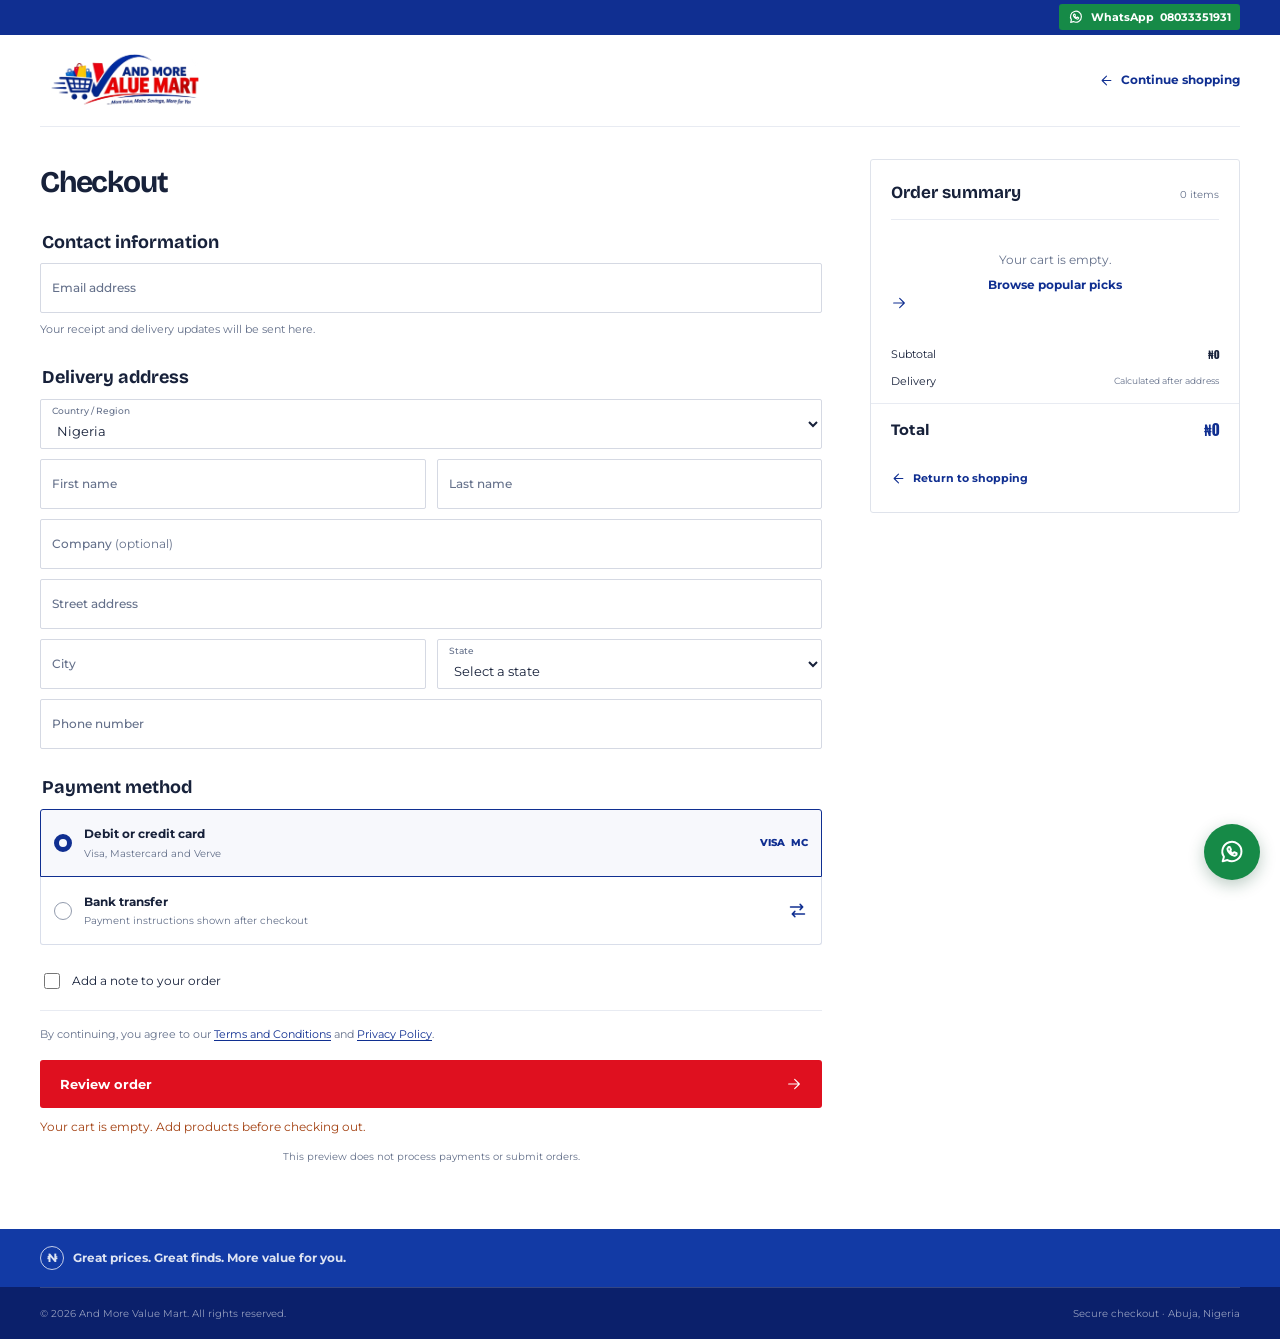
==== commit 89150bf6: "Polish mobile storefront and checkout Co-authored-by: Copilot <223556219+Copilot@users.noreply.githu" ====
--- a/checkout.html
+++ b/checkout.html
@@ -36,36 +36,56 @@
         <form id="checkout-form">
           <fieldset class="checkout-fieldset">
             <legend>Contact information</legend>
-            <label class="field-label" for="email">Email address</label>
-            <input id="email" name="email" type="email" autocomplete="email" placeholder="you@example.com" required>
+            <div class="field-control">
+              <input id="email" name="email" type="email" autocomplete="email" placeholder="you@example.com" required>
+              <label class="field-label" for="email">Email address</label>
+            </div>
             <p class="field-note">Your receipt and delivery updates will be sent here.</p>
           </fieldset>
 
           <fieldset class="checkout-fieldset">
             <legend>Delivery address</legend>
-            <label class="field-label" for="country">Country / Region</label>
-            <select id="country" name="country" autocomplete="country-name" required>
-              <option value="Nigeria" selected>Nigeria</option>
-            </select>
+            <div class="field-control field-control-select">
+              <select id="country" name="country" autocomplete="country-name" required>
+                <option value="Nigeria" selected>Nigeria</option>
+              </select>
+              <label class="field-label" for="country">Country / Region</label>
+            </div>
             <div class="field-row">
-              <div><label class="field-label" for="first-name">First name</label><input id="first-name" name="firstName" autocomplete="given-name" required></div>
-              <div><label class="field-label" for="last-name">Last name</label><input id="last-name" name="lastName" autocomplete="family-name" required></div>
+              <div class="field-control">
+                <input id="first-name" name="firstName" autocomplete="given-name" placeholder=" " required>
+                <label class="field-label" for="first-name">First name</label>
+              </div>
+              <div class="field-control">
+                <input id="last-name" name="lastName" autocomplete="family-name" placeholder=" " required>
+                <label class="field-label" for="last-name">Last name</label>
+              </div>
             </div>
-            <label class="field-label" for="company">Company <span>(optional)</span></label>
-            <input id="company" name="company" autocomplete="organization">
-            <label class="field-label" for="address">Street address</label>
-            <input id="address" name="address" autocomplete="street-address" placeholder="House number and street name" required>
+            <div class="field-control">
+              <input id="company" name="company" autocomplete="organization" placeholder=" ">
+              <label class="field-label" for="company">Company <span>(optional)</span></label>
+            </div>
+            <div class="field-control">
+              <input id="address" name="address" autocomplete="street-address" placeholder="House number and street name" required>
+              <label class="field-label" for="address">Street address</label>
+            </div>
             <div class="field-row">
-              <div><label class="field-label" for="city">City</label><input id="city" name="city" autocomplete="address-level2" required></div>
-              <div><label class="field-label" for="state">State</label>
+              <div class="field-control">
+                <input id="city" name="city" autocomplete="address-level2" placeholder=" " required>
+                <label class="field-label" for="city">City</label>
+              </div>
+              <div class="field-control field-control-select">
                 <select id="state" name="state" autocomplete="address-level1" required>
                   <option value="">Select a state</option>
                   <option>Abuja (FCT)</option><option>Abia</option><option>Adamawa</option><option>Akwa Ibom</option><option>Anambra</option><option>Bauchi</option><option>Bayelsa</option><option>Benue</option><option>Borno</option><option>Cross River</option><option>Delta</option><option>Ebonyi</option><option>Edo</option><option>Ekiti</option><option>Enugu</option><option>Gombe</option><option>Imo</option><option>Jigawa</option><option>Kaduna</option><option>Kano</option><option>Katsina</option><option>Kebbi</option><option>Kogi</option><option>Kwara</option><option>Lagos</option><option>Nasarawa</option><option>Niger</option><option>Ogun</option><option>Ondo</option><option>Osun</option><option>Oyo</option><option>Plateau</option><option>Rivers</option><option>Sokoto</option><option>Taraba</option><option>Yobe</option><option>Zamfara</option>
                 </select>
+                <label class="field-label" for="state">State</label>
               </div>
             </div>
-            <label class="field-label" for="phone">Phone number</label>
-            <input id="phone" name="phone" type="tel" autocomplete="tel" placeholder="+234" required>
+            <div class="field-control">
+              <input id="phone" name="phone" type="tel" autocomplete="tel" placeholder="+234" required>
+              <label class="field-label" for="phone">Phone number</label>
+            </div>
           </fieldset>
 
           <fieldset class="checkout-fieldset payment-fieldset">
--- a/styles.css
+++ b/styles.css
@@ -271,7 +271,9 @@
 .section-kicker { display: block; margin-bottom: 5px; color: var(--red); font-size: 10px; font-weight: 700; text-transform: uppercase; letter-spacing: .13em; }
 .section-heading h2, .newsletter h2 { margin: 0; font-family: var(--font-heading); font-size: 29px; font-weight: 800; line-height: 1.2; letter-spacing: -.04em; }
 .breadcrumb { display: flex; align-items: center; gap: 9px; margin-bottom: 24px; color: #8790a3; font-size: 11px; text-transform: uppercase; }
-.breadcrumb a { color: var(--navy); font-weight: 700; }
+.breadcrumb a { color: #8790a3; font-weight: 500; }
+.breadcrumb a:hover { color: var(--navy); }
+.breadcrumb [aria-current="page"] { color: var(--navy); font-weight: 700; }
 .breadcrumb-chevron { width: 12px; height: 12px; color: #abb3c2; }
 .department-directory { min-height: 65vh; padding-bottom: 72px; }
 .department-directory .section-heading > p { margin: 0; color: var(--muted); font-size: 12px; }
@@ -410,7 +412,7 @@
 .product-info { padding: 12px 2px 2px; }
 .stock { display: flex; align-items: center; gap: 5px; margin-bottom: 7px; color: #27884b; font-size: 10px; font-weight: 600; text-transform: uppercase; }
 .stock i { width: 6px; height: 6px; background: #32b868; border-radius: 50%; }
-.product-info h3 { min-height: 40px; margin: 0 0 10px; font-size: 13px; font-weight: 600; line-height: 1.45; }
+.product-info h3 { min-height: 36px; margin: 0 0 5px; font-size: 13px; font-weight: 600; line-height: 1.35; }
 .product-bottom { display: flex; align-items: center; justify-content: space-between; gap: 7px; }
 .price { color: var(--red); font-family: var(--font-accent); font-size: 16px; font-weight: 400; letter-spacing: .01em; white-space: nowrap; }
 .add-button { display: inline-flex; align-items: center; gap: 5px; padding: 7px 10px; color: var(--navy); background: #fff; border: 1px solid #d5def7; border-radius: 3px; font-size: 10px; font-weight: 700; cursor: pointer; transition: color .2s, background .2s, border-color .2s; white-space: nowrap; }
@@ -473,23 +475,24 @@
 
 .cart-backdrop { position: fixed; z-index: 19; inset: 0; background: rgba(8,19,48,.46); opacity: 0; transition: opacity .25s; }
 .cart-backdrop.visible { opacity: 1; }
-.cart-drawer { position: fixed; z-index: 20; top: 0; right: 0; bottom: 0; width: min(430px, 100%); display: flex; flex-direction: column; padding: 25px; background: #fff; box-shadow: -15px 0 45px rgba(8,19,48,.16); transform: translateX(105%); transition: transform .28s ease; }
+.cart-drawer { position: fixed; z-index: 20; top: 0; right: 0; bottom: 0; width: min(430px, 100%); display: flex; flex-direction: column; padding: 0; background: #fff; border-left: 1px solid #e7eaf1; box-shadow: -18px 0 52px rgba(8,19,48,.18); transform: translateX(105%); transition: transform .28s ease; }
 .cart-drawer.open { transform: translateX(0); }
-.drawer-header { display: flex; align-items: center; justify-content: space-between; padding-bottom: 19px; border-bottom: 1px solid var(--line); }
-.drawer-header h2 { margin: 0; font-family: var(--font-heading); font-size: 22px; }
-.drawer-count { color: var(--muted); font-family: var(--font-body); font-size: 13px; font-weight: 500; }
-.drawer-close { width: 36px; height: 36px; display: grid; place-items: center; background: #f5f6fa; border: 0; border-radius: 3px; font-size: 24px; cursor: pointer; }
-.drawer-items { flex: 1; overflow: auto; }
-.drawer-empty { margin-top: 25px; color: var(--muted); font-size: 13px; text-align: center; }
-.drawer-item { display: grid; grid-template-columns: 55px 1fr auto; align-items: center; gap: 12px; padding: 15px 0; border-bottom: 1px solid var(--line); }
-.drawer-product-icon { display: grid; place-items: center; height: 55px; background: #f2f4fa; border-radius: 8px; font-size: 29px; }
-.drawer-product-name { display: block; font-size: 12px; font-weight: 700; }
+.drawer-header { display: flex; align-items: center; justify-content: space-between; padding: 23px 24px 18px; border-bottom: 1px solid var(--line); background: linear-gradient(135deg, #f8faff, #fff 76%); }
+.drawer-header h2 { margin: 0; font-family: var(--font-heading); font-size: 23px; }
+.drawer-count { display: inline-flex; align-items: center; margin-left: 5px; padding: 3px 7px; color: var(--navy); background: #eef2ff; border: 1px solid #dfe6fb; border-radius: 3px; font-family: var(--font-body); font-size: 11px; font-weight: 600; vertical-align: 2px; }
+.drawer-close { width: 38px; height: 38px; display: grid; place-items: center; color: var(--navy); background: #fff; border: 1px solid #e4e8f0; border-radius: 3px; font-size: 23px; cursor: pointer; transition: color .18s, background .18s, border-color .18s; }
+.drawer-close:hover { color: #fff; background: var(--navy); border-color: var(--navy); }
+.drawer-items { flex: 1; min-height: 0; overflow: auto; padding: 0 24px; }
+.drawer-empty { margin: 28px 0; padding: 22px 12px; color: var(--muted); background: #f8f9fc; border: 1px dashed #dfe4ee; font-size: 13px; text-align: center; }
+.drawer-item { display: grid; grid-template-columns: 58px minmax(0, 1fr) auto; align-items: center; gap: 13px; padding: 16px 0; border-bottom: 1px solid var(--line); }
+.drawer-product-icon { width: 58px; height: 58px; display: grid; place-items: center; background: linear-gradient(145deg, #fff, #f1f4fa); border: 1px solid #e5e9f2; border-radius: 4px; font-size: 30px; }
+.drawer-product-name { display: block; font-size: 13px; font-weight: 700; line-height: 1.35; }
 .drawer-unit-price { display: block; margin-top: 3px; color: var(--muted); font-size: 11px; }
 .quantity-control { display: flex; align-items: center; gap: 9px; margin-top: 7px; }
 .quantity-control button { width: 28px; height: 28px; flex: 0 0 28px; color: var(--navy); background: #f1f3f8; border: 0; border-radius: 3px; cursor: pointer; }
 .quantity-control span { min-width: 12px; font-size: 11px; text-align: center; }
 .drawer-line-total { align-self: start; padding-top: 3px; color: var(--navy); font-size: 12px; font-weight: 700; white-space: nowrap; }
-.drawer-footer { padding-top: 18px; border-top: 1px solid var(--line); }
+.drawer-footer { padding: 18px 24px 22px; background: #fbfcff; border-top: 1px solid var(--line); box-shadow: 0 -8px 24px rgba(16,47,145,.035); }
 .drawer-total { display: flex; justify-content: space-between; font-size: 14px; font-weight: 700; }
 .drawer-total strong { color: var(--navy); font-family: var(--font-accent); font-size: 18px; font-weight: 400; letter-spacing: .01em; }
 .drawer-footer > p { margin: 4px 0 15px; color: var(--muted); font-size: 11px; }
@@ -532,7 +535,7 @@
   .header-main { min-height: 75px; display: grid; grid-template-columns: minmax(112px, .65fr) minmax(0, 1fr) auto; gap: 8px; padding-top: 3px; padding-bottom: 9px; }
   .brand { width: 130px; grid-column: 1; grid-row: 1; }
   .brand img { width: 128px; height: 68px; }
-  .header-actions { grid-column: 2; grid-row: 1; gap: 5px; }
+  .header-actions { grid-column: 2; grid-row: 1; justify-self: end; gap: 5px; }
   .cart-header-total { font-size: 10px; }
   .account-link { width: 37px; height: 37px; }
   .account-link svg, .cart-button svg { width: 18px; height: 18px; }
@@ -563,7 +566,7 @@
   .hero { width: 100%; min-height: 380px; margin: 0; }
   .hero-image { object-position: 54% center; }
   .hero-shade { background: linear-gradient(90deg, rgba(8,22,50,.84), rgba(8,22,50,.55) 78%, rgba(8,22,50,.34)); }
-  .hero-content { width: 100%; max-width: 420px; padding: 22px 25px 42px; }
+  .hero-content { width: 100%; max-width: none; padding: 22px 16px 42px; }
   .eyebrow { font-size: 9px; }
   .hero h1, .hero h2 { margin: 8px 0 10px; font-size: clamp(29px, 8vw, 37px); line-height: 1.05; letter-spacing: -.045em; }
   .hero-content > p { max-width: 310px; margin-bottom: 16px; font-size: 12px; line-height: 1.5; }
@@ -580,7 +583,11 @@
   .section { padding-top: 51px; }
   .department-detail { padding-top: 12px; }
   .department-detail .breadcrumb { margin-bottom: 8px; }
+  .products-section > .breadcrumb { margin-bottom: 14px; }
+  .products-section > .products-heading { margin: 0; }
+  .mobile-duplicate-title { position: absolute; width: 1px; height: 1px; padding: 0; margin: -1px; overflow: hidden; clip: rect(0,0,0,0); white-space: nowrap; border: 0; }
   .department-title { margin-bottom: 18px; }
+  .department-description { margin-top: 0; }
   .department-directory-intro { display: none; }
   .home-categories { padding-top: 24px; }
   .home-categories .section-heading { align-items: center; }
@@ -631,16 +638,18 @@
   .show-control { padding-left: 5px; }
   .product-grid { grid-template-columns: repeat(2, minmax(0, 1fr)); }
   .product-grid.is-compact { grid-template-columns: repeat(3, minmax(0, 1fr)); }
-  .product-grid.is-compact .product-visual { height: 105px; }
-  .product-grid.is-list .product-card { grid-template-columns: 86px minmax(0, 1fr); gap: 8px; padding: 7px; }
-  .product-grid.is-list .product-visual { height: 86px; }
+  .product-grid.is-compact .product-card { padding: 5px; }
+  .product-grid.is-compact .product-visual { width: 100%; height: auto; aspect-ratio: 1 / 1; }
+  .product-grid.is-list .product-card { grid-template-columns: 86px minmax(0, 1fr); gap: 8px; padding: 5px; }
+  .product-grid.is-list .product-visual { width: 100%; height: auto; aspect-ratio: 1 / 1; }
   .product-grid.is-list .product-emoji { font-size: 42px; }
-  .product-grid.is-list .product-bottom { flex-direction: row; align-items: center; }
-  .product-card { padding: 8px; }
-  .product-visual { height: 130px; }
+  .product-grid.is-list .product-bottom { flex-direction: row; align-items: flex-start; }
+  .product-card { padding: 5px; }
+  .product-visual { width: 100%; height: auto; aspect-ratio: 1 / 1; }
+  .product-visual::before { width: 70%; height: auto; aspect-ratio: 1 / 1; }
   .product-emoji { font-size: 61px; }
-  .product-info { padding-top: 9px; }
-  .product-info h3 { min-height: 36px; font-size: 11px; }
+  .product-info { padding-top: 6px; }
+  .product-info h3 { min-height: 30px; margin-bottom: 4px; font-size: 11px; line-height: 1.3; }
   .stock { margin-bottom: 5px; font-size: 8px; }
   .price { font-size: 13px; }
   .product-bottom { align-items: flex-start; flex-direction: column; gap: 7px; }
@@ -661,7 +670,6 @@
   .footer-column h2 { font-size: 12px; }
   .footer-bottom { min-height: 57px; gap: 10px; font-size: 9px; }
   .footer-bottom span:last-child { display: none; }
-  .cart-drawer { padding: 20px; }
   .toast { right: 16px; bottom: 16px; left: 16px; text-align: center; }
 }
 
--- a/checkout.css
+++ b/checkout.css
@@ -1,4 +1,3 @@
-.checkout-announcement .announcement-inner p:first-child { display: none; }
 .checkout-header { min-height: 92px; display: flex; align-items: center; justify-content: space-between; border-bottom: 1px solid var(--line); }
 .checkout-header .brand { flex-basis: 185px; }
 .checkout-header .brand img { width: 170px; height: 78px; }
@@ -8,14 +7,19 @@
 .checkout-main { min-height: 650px; padding-top: 32px; padding-bottom: 65px; }
 .checkout-layout { display: grid; grid-template-columns: minmax(0, 1fr) 370px; align-items: start; gap: 48px; }
 .checkout-details > h1 { margin: 0 0 23px; font-family: var(--font-heading); font-size: 30px; letter-spacing: -.04em; }
-.checkout-fieldset { display: grid; gap: 9px; min-width: 0; margin: 0 0 25px; padding: 0; border: 0; }
-.checkout-fieldset legend { width: 100%; margin-bottom: 13px; font-family: var(--font-heading); font-size: 18px; font-weight: 700; }
-.field-label { display: block; margin-bottom: -5px; font-size: 12px; font-weight: 600; }
+.checkout-fieldset { display: grid; gap: 10px; min-width: 0; margin: 0 0 25px; padding: 0; border: 0; }
+.checkout-fieldset legend { width: 100%; margin-bottom: 7px; font-family: var(--font-heading); font-size: 18px; font-weight: 700; }
+.field-control { position: relative; min-width: 0; }
+.field-label { position: absolute; z-index: 1; top: 50%; left: 12px; margin: 0; color: var(--muted); font-size: 12px; font-weight: 500; line-height: 1; pointer-events: none; transform: translateY(-50%); transition: top .16s ease, color .16s ease, font-size .16s ease, transform .16s ease; }
 .field-label span { color: var(--muted); font-weight: 400; }
-.checkout-fieldset input:not([type="radio"]), .checkout-fieldset select { width: 100%; min-height: 45px; padding: 0 12px; color: var(--ink); background: #fff; border: 1px solid #d5d9e3; border-radius: 2px; outline: 0; font-size: 13px; }
+.checkout-fieldset input:not([type="radio"]), .checkout-fieldset select { width: 100%; min-height: 50px; padding: 17px 12px 5px; color: var(--ink); background: #fff; border: 1px solid #d5d9e3; border-radius: 2px; outline: 0; font-size: 13px; }
 .checkout-fieldset input:focus, .checkout-fieldset select:focus { border-color: var(--navy); box-shadow: 0 0 0 2px rgba(16,47,145,.08); }
-.checkout-fieldset input::placeholder { color: #a4aaba; }
-.field-note { margin: -4px 0 3px; color: var(--muted); font-size: 11px; }
+.field-control input::placeholder { color: transparent; }
+.field-control input:focus::placeholder { color: #a4aaba; }
+.field-control input:focus + .field-label, .field-control input:not(:placeholder-shown) + .field-label, .field-control select:focus + .field-label { top: 7px; color: var(--navy); font-size: 9px; transform: none; }
+.field-control-select .field-label { top: 7px; color: var(--muted); font-size: 9px; transform: none; }
+.field-control-select select { padding-top: 18px; }
+.field-note { margin: -2px 0 1px; color: var(--muted); font-size: 11px; }
 .field-row { display: grid; grid-template-columns: 1fr 1fr; gap: 11px; }
 .field-row > div { display: grid; gap: 9px; }
 .payment-fieldset { gap: 0; }
@@ -45,7 +49,7 @@
 .summary-heading h2 { margin: 0; font-family: var(--font-heading); font-size: 17px; }
 .summary-count { color: var(--muted); font-size: 10px; }
 .checkout-item { display: grid; grid-template-columns: 52px 1fr auto; align-items: center; gap: 10px; padding: 12px 0; border-bottom: 1px solid var(--line); }
-.checkout-item-visual { width: 52px; height: 52px; display: grid; place-items: center; background: #f3f5fa; border-radius: 2px; font-size: 29px; }
+.checkout-item-visual { width: 52px; height: 52px; display: grid; place-items: center; background: linear-gradient(145deg, #fff, #f1f4fa); border: 1px solid #e5e9f2; border-radius: 4px; font-size: 29px; }
 .checkout-item-copy { min-width: 0; }
 .checkout-item-copy strong { display: block; font-size: 11px; line-height: 1.4; }
 .checkout-item-copy span { display: block; margin-top: 3px; color: var(--muted); font-size: 10px; }
@@ -83,3 +87,6 @@
   .field-row input { min-width: 0; }
   .footer-benefit-inner { min-height: 50px; font-size: 10px; }
 }
+@media (prefers-reduced-motion: reduce) {
+  .field-label { transition: none; }
+}
